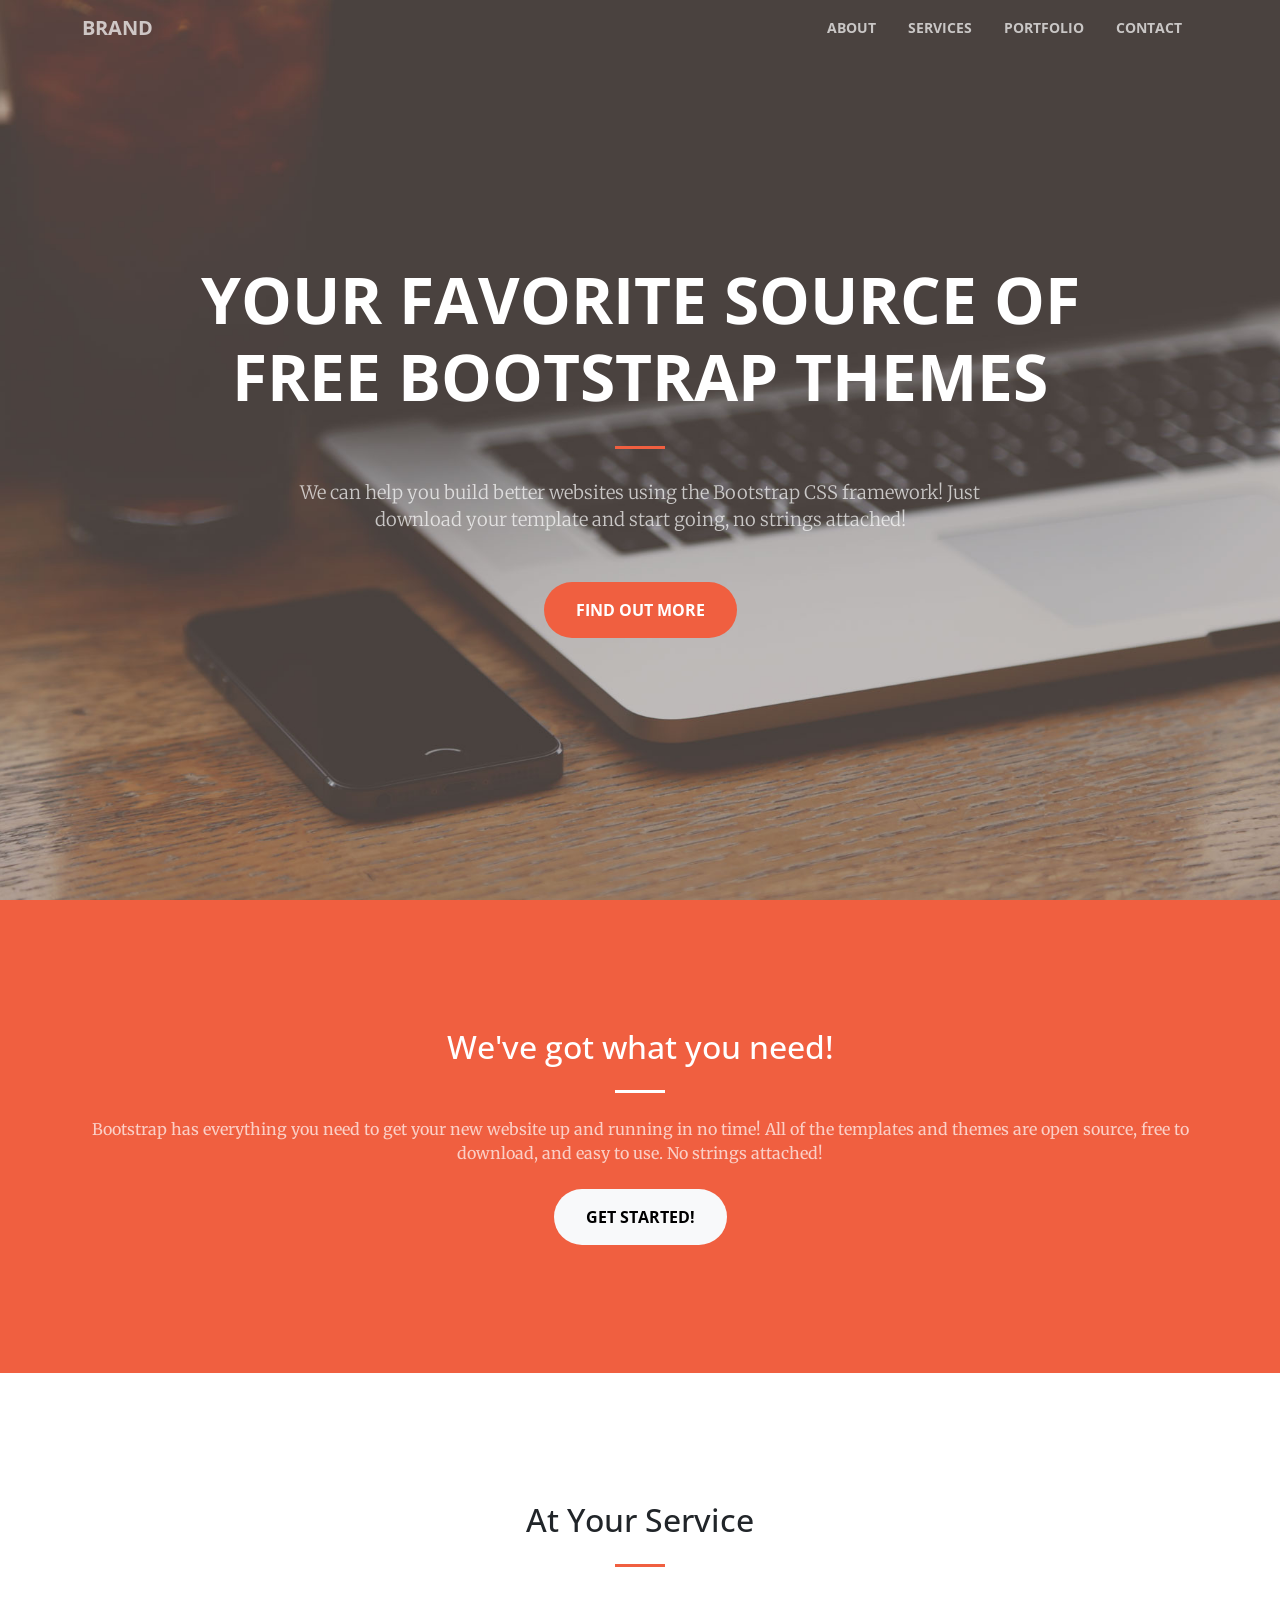
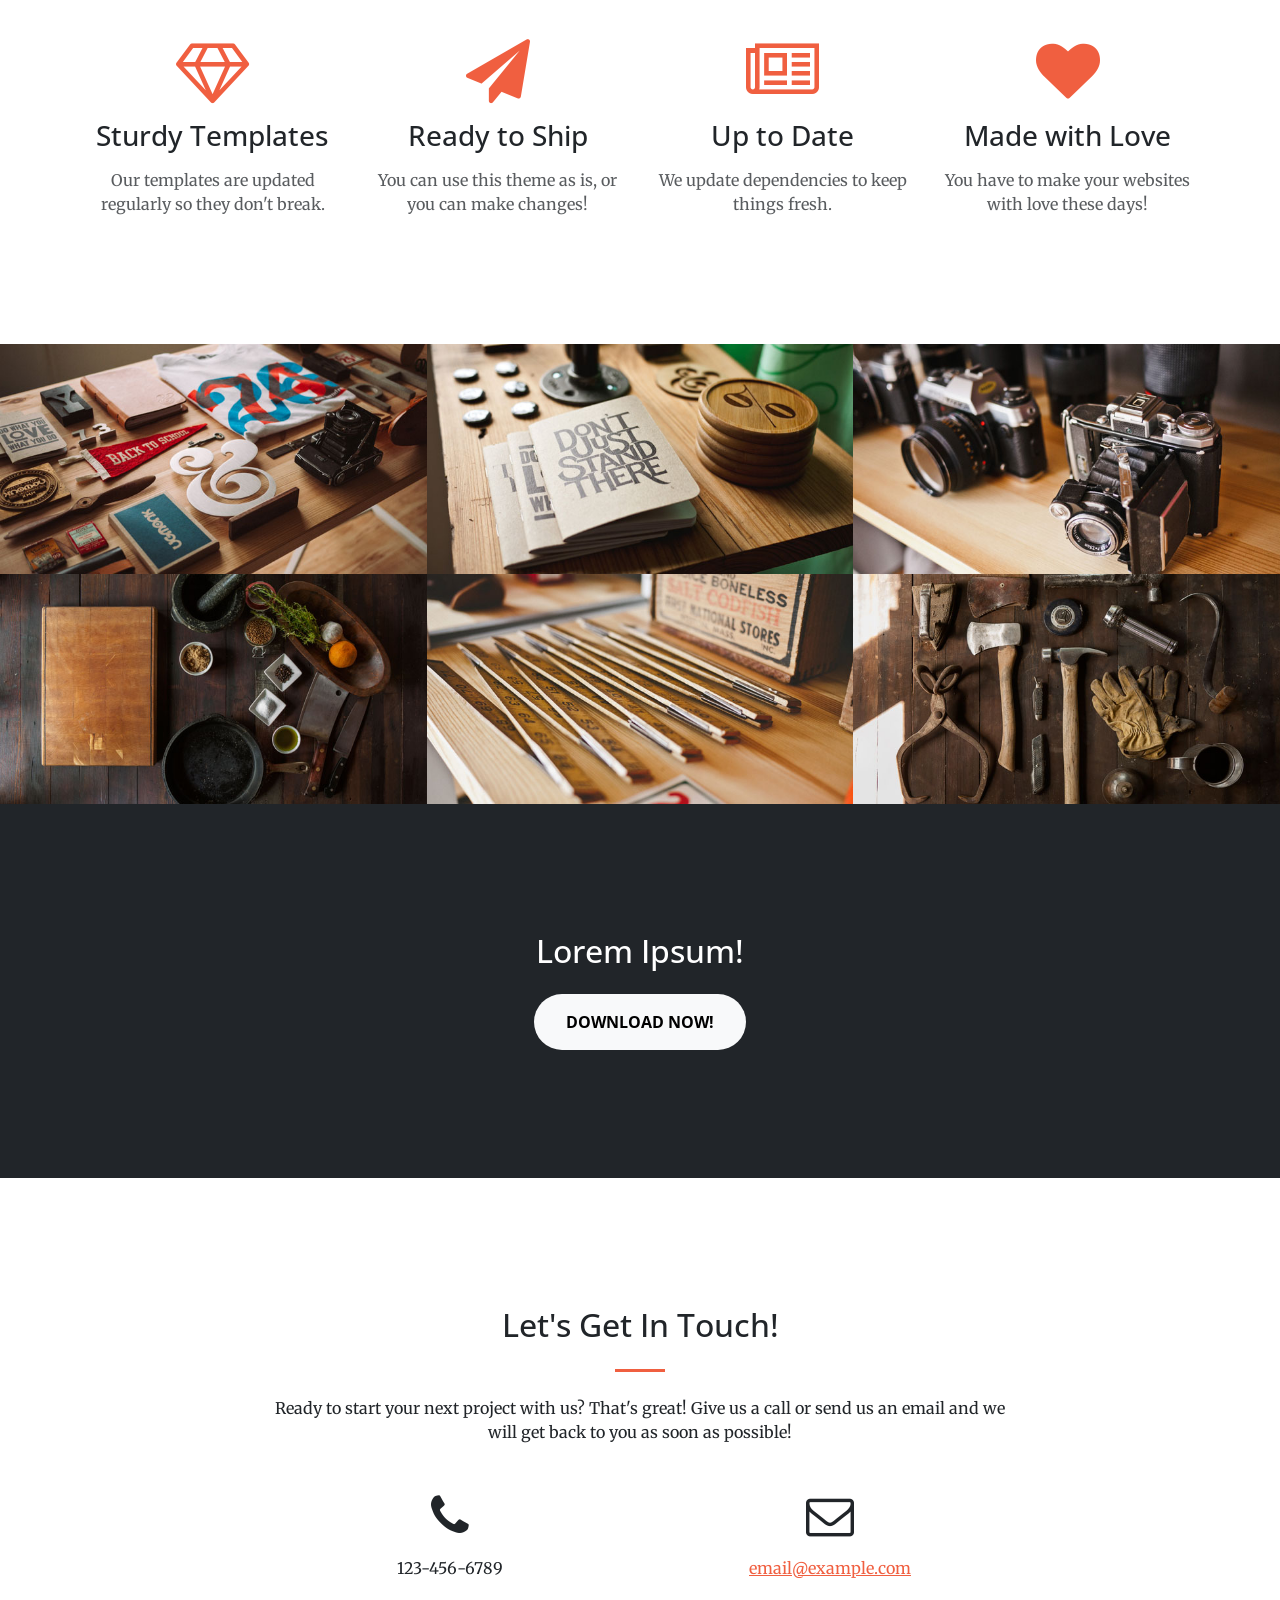
==== docs/index.html @ 05c76617 "Add files via upload" ====
<!DOCTYPE html><html data-bs-theme="light" lang="en"><head><meta charset="utf-8"><meta name="viewport" content="width=device-width, initial-scale=1.0, shrink-to-fit=no"><title>Home - Brand</title><link rel="canonical" href="https://renovelsolutions.org/"><meta property="og:url" content="https://renovelsolutions.org/"><meta name="twitter:description" content="Smart solar solutions, electronics supply, and professional maintenance services helping businesses and communities achieve sustainable growth."><meta name="twitter:card" content="summary_large_image"><meta name="description" content="Reignovel Solutions Company Limited is a Ghana-based provider of solar energy systems, electronics supply, maintenance services, and innovative technical solutions for residential, commercial, and industrial clients."><meta name="twitter:title" content="Reignovel Solutions | Energy. Technology. Reliability.">
			<script type="application/ld+json">{"@context":"http://schema.org","@type":"WebSite","name":"renovelsolutions.org","url":"https://renovelsolutions.org"}</script><link rel="stylesheet" href="/assets/bootstrap/css/bootstrap.min.css"><link rel="stylesheet" href="https://fonts.googleapis.com/css?family=Open+Sans:300italic,400italic,600italic,700italic,800italic,400,300,600,700,800&amp;display=swap"><link rel="stylesheet" href="https://fonts.googleapis.com/css?family=Merriweather:400,300,300italic,400italic,700,700italic,900,900italic&amp;display=swap"><link rel="stylesheet" href="/assets/fonts/font-awesome.min.css"><link rel="stylesheet" href="/assets/css/styles.min.css"></head><body id="page-top" data-bs-spy="scroll" data-bs-target="#mainNav" data-bs-offset="57"><nav class="navbar navbar-expand-lg fixed-top" id="mainNav"><div class="container"><a class="navbar-brand" href="#page-top">Brand</a><button data-bs-toggle="collapse" data-bs-target="#navbarResponsive" class="navbar-toggler" type="button" aria-controls="navbarResponsive" aria-expanded="false" aria-label="Toggle navigation"><i class="fa fa-align-justify"></i></button><div class="collapse navbar-collapse" id="navbarResponsive"><ul class="navbar-nav ms-auto"><li class="nav-item"><a class="nav-link" href="#about">About</a></li><li class="nav-item"><a class="nav-link" href="#services">Services</a></li><li class="nav-item"><a class="nav-link" href="#portfolio">Portfolio</a></li><li class="nav-item"><a class="nav-link" href="#contact">Contact</a></li></ul></div></div></nav><header class="text-center text-white d-flex masthead" style="background-image:url('/assets/img/header.jpg');"><div class="container my-auto"><div class="row"><div class="col-lg-10 mx-auto"><h1 class="text-uppercase"><strong>Your Favorite Source of Free Bootstrap Themes</strong></h1><hr></div></div><div class="col-lg-8 mx-auto"><p class="text-faded mb-5">We can help you build better websites using the Bootstrap CSS framework! Just download your template and start going, no strings attached!</p><a class="btn btn-primary btn-xl" role="button" href="#services">Find Out More</a></div></div></header><section id="about" class="bg-primary"><div class="container"><div class="row"><div class="col offset-lg-8 text-center mx-auto"><h2 class="text-white section-heading">We've got what you need!</h2><hr class="light my-4"><p class="text-faded mb-4">Bootstrap has everything you need to get your new website up and running in no time! All of the templates and themes are open source, free to download, and easy to use. No strings attached!</p><a class="btn btn-light btn-xl" role="button" href="#services">Get Started!</a></div></div></div></section><section id="services"><div class="container"><div class="row"><div class="col-lg-12 text-center"><h2 class="section-heading">At Your Service</h2><hr class="my-4"></div></div></div><div class="container"><div class="row"><div class="col-md-6 col-lg-3 text-center"><div class="mx-auto service-box mt-5"><i class="fa fa-diamond fa-4x text-primary mb-3" data-aos="zoom-in" data-aos-duration="200" data-aos-once="true"></i><h3 class="mb-3">Sturdy Templates</h3><p class="text-muted mb-0">Our templates are updated regularly so they don't break.</p></div></div><div class="col-md-6 col-lg-3 text-center"><div class="mx-auto service-box mt-5"><i class="fa fa-paper-plane fa-4x text-primary mb-3" data-aos="zoom-in" data-aos-duration="200" data-aos-delay="200" data-aos-once="true"></i><h3 class="mb-3">Ready to Ship</h3><p class="text-muted mb-0">You can use this theme as is, or you can make changes!</p></div></div><div class="col-md-6 col-lg-3 text-center"><div class="mx-auto service-box mt-5"><i class="fa fa-newspaper-o fa-4x text-primary mb-3" data-aos="zoom-in" data-aos-duration="200" data-aos-delay="400" data-aos-once="true"></i><h3 class="mb-3">Up to Date</h3><p class="text-muted mb-0">We update dependencies to keep things fresh.</p></div></div><div class="col-md-6 col-lg-3 text-center"><div class="mx-auto service-box mt-5"><i class="fa fa-heart fa-4x text-primary mb-3" data-aos="fade" data-aos-duration="200" data-aos-delay="600" data-aos-once="true"></i><h3 class="mb-3">Made with Love</h3><p class="text-muted mb-0">You have to make your websites with love these days!</p></div></div></div></div></section><section id="portfolio" class="p-0"><div class="container-fluid p-0"><div class="row g-0 popup-gallery"><div class="col-sm-6 col-lg-4"><a class="portfolio-box" href="/assets/img/fullsize/1.jpg"><img class="img-fluid" src="/assets/img/thumbnails/1.jpg"><div class="portfolio-box-caption"><div class="portfolio-box-caption-content"><div class="project-category text-faded"><span>Category</span></div><div class="project-name"><span>Project Name</span></div></div></div></a></div><div class="col-sm-6 col-lg-4"><a class="portfolio-box" href="/assets/img/fullsize/2.jpg"><img class="img-fluid" src="/assets/img/thumbnails/2.jpg"><div class="portfolio-box-caption"><div class="portfolio-box-caption-content"><div class="project-category text-faded"><span>Category</span></div><div class="project-name"><span>Project Name</span></div></div></div></a></div><div class="col-sm-6 col-lg-4"><a class="portfolio-box" href="/assets/img/fullsize/3.jpg"><img class="img-fluid" src="/assets/img/thumbnails/3.jpg"><div class="portfolio-box-caption"><div class="portfolio-box-caption-content"><div class="project-category text-faded"><span>Category</span></div><div class="project-name"><span>Project Name</span></div></div></div></a></div><div class="col-sm-6 col-lg-4"><a class="portfolio-box" href="/assets/img/fullsize/4.jpg"><img class="img-fluid" src="/assets/img/thumbnails/4.jpg"><div class="portfolio-box-caption"><div class="portfolio-box-caption-content"><div class="project-category text-faded"><span>Category</span></div><div class="project-name"><span>Project Name</span></div></div></div></a></div><div class="col-sm-6 col-lg-4"><a class="portfolio-box" href="/assets/img/fullsize/5.jpg"><img class="img-fluid" src="/assets/img/thumbnails/5.jpg"><div class="portfolio-box-caption"><div class="portfolio-box-caption-content"><div class="project-category text-faded"><span>Category</span></div><div class="project-name"><span>Project Name</span></div></div></div></a></div><div class="col-sm-6 col-lg-4"><a class="portfolio-box" href="/assets/img/fullsize/6.jpg"><img class="img-fluid" src="/assets/img/thumbnails/6.jpg"><div class="portfolio-box-caption"><div class="portfolio-box-caption-content"><div class="project-category text-faded"><span>Category</span></div><div class="project-name"><span>Project Name</span></div></div></div></a></div></div></div></section><section class="text-white bg-dark"><div class="container text-center"><h2 class="mb-4">Lorem Ipsum!</h2><a class="btn btn-light btn-xl" role="button" data-aos="zoom-in" data-aos-duration="400" data-aos-once="true" href="#">Download Now!</a></div></section><section id="contact"><div class="container"><div class="row"><div class="col-lg-8 text-center mx-auto"><h2 class="section-heading">Let's Get In Touch!</h2><hr class="my-4"><p class="mb-5">Ready to start your next project with us? That's great! Give us a call or send us an email and we will get back to you as soon as possible!</p></div></div><div class="row"><div class="col-lg-4 text-center ms-auto"><i class="fa fa-phone fa-3x mb-3" data-aos="zoom-in" data-aos-duration="300" data-aos-once="true"></i><p>123-456-6789</p></div><div class="col-lg-4 text-center me-auto"><i class="fa fa-envelope-o fa-3x mb-3" data-aos="zoom-in" data-aos-duration="300" data-aos-delay="300" data-aos-once="true"></i><p><a href="mailto:your-email@your-domain.com">email@example.com</a></p></div></div></div></section><script src="/assets/bootstrap/js/bootstrap.min.js"></script><script src="/assets/js/script.min.js"></script></body></html>
---- assets/css/styles.min.css ----
[data-aos][data-aos][data-aos-duration='50'],body[data-aos-duration='50'] [data-aos]{transition-duration:50ms}[data-aos][data-aos][data-aos-delay='100'],[data-aos][data-aos][data-aos-delay='1000'],[data-aos][data-aos][data-aos-delay='1050'],[data-aos][data-aos][data-aos-delay='1100'],[data-aos][data-aos][data-aos-delay='1150'],[data-aos][data-aos][data-aos-delay='1200'],[data-aos][data-aos][data-aos-delay='1250'],[data-aos][data-aos][data-aos-delay='1300'],[data-aos][data-aos][data-aos-delay='1350'],[data-aos][data-aos][data-aos-delay='1400'],[data-aos][data-aos][data-aos-delay='1450'],[data-aos][data-aos][data-aos-delay='150'],[data-aos][data-aos][data-aos-delay='1500'],[data-aos][data-aos][data-aos-delay='1550'],[data-aos][data-aos][data-aos-delay='1600'],[data-aos][data-aos][data-aos-delay='1650'],[data-aos][data-aos][data-aos-delay='1700'],[data-aos][data-aos][data-aos-delay='1750'],[data-aos][data-aos][data-aos-delay='1800'],[data-aos][data-aos][data-aos-delay='1850'],[data-aos][data-aos][data-aos-delay='1900'],[data-aos][data-aos][data-aos-delay='1950'],[data-aos][data-aos][data-aos-delay='200'],[data-aos][data-aos][data-aos-delay='2000'],[data-aos][data-aos][data-aos-delay='2050'],[data-aos][data-aos][data-aos-delay='2100'],[data-aos][data-aos][data-aos-delay='2150'],[data-aos][data-aos][data-aos-delay='2200'],[data-aos][data-aos][data-aos-delay='2250'],[data-aos][data-aos][data-aos-delay='2300'],[data-aos][data-aos][data-aos-delay='2350'],[data-aos][data-aos][data-aos-delay='2400'],[data-aos][data-aos][data-aos-delay='2450'],[data-aos][data-aos][data-aos-delay='250'],[data-aos][data-aos][data-aos-delay='2500'],[data-aos][data-aos][data-aos-delay='2550'],[data-aos][data-aos][data-aos-delay='2600'],[data-aos][data-aos][data-aos-delay='2650'],[data-aos][data-aos][data-aos-delay='2700'],[data-aos][data-aos][data-aos-delay='2750'],[data-aos][data-aos][data-aos-delay='2800'],[data-aos][data-aos][data-aos-delay='2850'],[data-aos][data-aos][data-aos-delay='2900'],[data-aos][data-aos][data-aos-delay='2950'],[data-aos][data-aos][data-aos-delay='300'],[data-aos][data-aos][data-aos-delay='3000'],[data-aos][data-aos][data-aos-delay='350'],[data-aos][data-aos][data-aos-delay='400'],[data-aos][data-aos][data-aos-delay='450'],[data-aos][data-aos][data-aos-delay='50'],[data-aos][data-aos][data-aos-delay='500'],[data-aos][data-aos][data-aos-delay='550'],[data-aos][data-aos][data-aos-delay='600'],[data-aos][data-aos][data-aos-delay='650'],[data-aos][data-aos][data-aos-delay='700'],[data-aos][data-aos][data-aos-delay='750'],[data-aos][data-aos][data-aos-delay='800'],[data-aos][data-aos][data-aos-delay='850'],[data-aos][data-aos][data-aos-delay='900'],[data-aos][data-aos][data-aos-delay='950'],body[data-aos-delay='100'] [data-aos],body[data-aos-delay='1000'] [data-aos],body[data-aos-delay='1050'] [data-aos],body[data-aos-delay='1100'] [data-aos],body[data-aos-delay='1150'] [data-aos],body[data-aos-delay='1200'] [data-aos],body[data-aos-delay='1250'] [data-aos],body[data-aos-delay='1300'] [data-aos],body[data-aos-delay='1350'] [data-aos],body[data-aos-delay='1400'] [data-aos],body[data-aos-delay='1450'] [data-aos],body[data-aos-delay='150'] [data-aos],body[data-aos-delay='1500'] [data-aos],body[data-aos-delay='1550'] [data-aos],body[data-aos-delay='1600'] [data-aos],body[data-aos-delay='1650'] [data-aos],body[data-aos-delay='1700'] [data-aos],body[data-aos-delay='1750'] [data-aos],body[data-aos-delay='1800'] [data-aos],body[data-aos-delay='1850'] [data-aos],body[data-aos-delay='1900'] [data-aos],body[data-aos-delay='1950'] [data-aos],body[data-aos-delay='200'] [data-aos],body[data-aos-delay='2000'] [data-aos],body[data-aos-delay='2050'] [data-aos],body[data-aos-delay='2100'] [data-aos],body[data-aos-delay='2150'] [data-aos],body[data-aos-delay='2200'] [data-aos],body[data-aos-delay='2250'] [data-aos],body[data-aos-delay='2300'] [data-aos],body[data-aos-delay='2350'] [data-aos],body[data-aos-delay='2400'] [data-aos],body[data-aos-delay='2450'] [data-aos],body[data-aos-delay='250'] [data-aos],body[data-aos-delay='2500'] [data-aos],body[data-aos-delay='2550'] [data-aos],body[data-aos-delay='2600'] [data-aos],body[data-aos-delay='2650'] [data-aos],body[data-aos-delay='2700'] [data-aos],body[data-aos-delay='2750'] [data-aos],body[data-aos-delay='2800'] [data-aos],body[data-aos-delay='2850'] [data-aos],body[data-aos-delay='2900'] [data-aos],body[data-aos-delay='2950'] [data-aos],body[data-aos-delay='300'] [data-aos],body[data-aos-delay='3000'] [data-aos],body[data-aos-delay='350'] [data-aos],body[data-aos-delay='400'] [data-aos],body[data-aos-delay='450'] [data-aos],body[data-aos-delay='50'] [data-aos],body[data-aos-delay='500'] [data-aos],body[data-aos-delay='550'] [data-aos],body[data-aos-delay='600'] [data-aos],body[data-aos-delay='650'] [data-aos],body[data-aos-delay='700'] [data-aos],body[data-aos-delay='750'] [data-aos],body[data-aos-delay='800'] [data-aos],body[data-aos-delay='850'] [data-aos],body[data-aos-delay='900'] [data-aos],body[data-aos-delay='950'] [data-aos]{transition-delay:0}[data-aos][data-aos][data-aos-delay='50'].aos-animate,body[data-aos-delay='50'] [data-aos].aos-animate{transition-delay:50ms}[data-aos][data-aos][data-aos-duration='100'],body[data-aos-duration='100'] [data-aos]{transition-duration:.1s}[data-aos][data-aos][data-aos-delay='100'].aos-animate,body[data-aos-delay='100'] [data-aos].aos-animate{transition-delay:.1s}[data-aos][data-aos][data-aos-duration='150'],body[data-aos-duration='150'] [data-aos]{transition-duration:.15s}[data-aos][data-aos][data-aos-delay='150'].aos-animate,body[data-aos-delay='150'] [data-aos].aos-animate{transition-delay:.15s}[data-aos][data-aos][data-aos-duration='200'],body[data-aos-duration='200'] [data-aos]{transition-duration:.2s}[data-aos][data-aos][data-aos-delay='200'].aos-animate,body[data-aos-delay='200'] [data-aos].aos-animate{transition-delay:.2s}[data-aos][data-aos][data-aos-duration='250'],body[data-aos-duration='250'] [data-aos]{transition-duration:.25s}[data-aos][data-aos][data-aos-delay='250'].aos-animate,body[data-aos-delay='250'] [data-aos].aos-animate{transition-delay:.25s}[data-aos][data-aos][data-aos-duration='300'],body[data-aos-duration='300'] [data-aos]{transition-duration:.3s}[data-aos][data-aos][data-aos-delay='300'].aos-animate,body[data-aos-delay='300'] [data-aos].aos-animate{transition-delay:.3s}[data-aos][data-aos][data-aos-duration='350'],body[data-aos-duration='350'] [data-aos]{transition-duration:.35s}[data-aos][data-aos][data-aos-delay='350'].aos-animate,body[data-aos-delay='350'] [data-aos].aos-animate{transition-delay:.35s}[data-aos][data-aos][data-aos-duration='400'],body[data-aos-duration='400'] [data-aos]{transition-duration:.4s}[data-aos][data-aos][data-aos-delay='400'].aos-animate,body[data-aos-delay='400'] [data-aos].aos-animate{transition-delay:.4s}[data-aos][data-aos][data-aos-duration='450'],body[data-aos-duration='450'] [data-aos]{transition-duration:.45s}[data-aos][data-aos][data-aos-delay='450'].aos-animate,body[data-aos-delay='450'] [data-aos].aos-animate{transition-delay:.45s}[data-aos][data-aos][data-aos-duration='500'],body[data-aos-duration='500'] [data-aos]{transition-duration:.5s}[data-aos][data-aos][data-aos-delay='500'].aos-animate,body[data-aos-delay='500'] [data-aos].aos-animate{transition-delay:.5s}[data-aos][data-aos][data-aos-duration='550'],body[data-aos-duration='550'] [data-aos]{transition-duration:.55s}[data-aos][data-aos][data-aos-delay='550'].aos-animate,body[data-aos-delay='550'] [data-aos].aos-animate{transition-delay:.55s}[data-aos][data-aos][data-aos-duration='600'],body[data-aos-duration='600'] [data-aos]{transition-duration:.6s}[data-aos][data-aos][data-aos-delay='600'].aos-animate,body[data-aos-delay='600'] [data-aos].aos-animate{transition-delay:.6s}[data-aos][data-aos][data-aos-duration='650'],body[data-aos-duration='650'] [data-aos]{transition-duration:.65s}[data-aos][data-aos][data-aos-delay='650'].aos-animate,body[data-aos-delay='650'] [data-aos].aos-animate{transition-delay:.65s}[data-aos][data-aos][data-aos-duration='700'],body[data-aos-duration='700'] [data-aos]{transition-duration:.7s}[data-aos][data-aos][data-aos-delay='700'].aos-animate,body[data-aos-delay='700'] [data-aos].aos-animate{transition-delay:.7s}[data-aos][data-aos][data-aos-duration='750'],body[data-aos-duration='750'] [data-aos]{transition-duration:.75s}[data-aos][data-aos][data-aos-delay='750'].aos-animate,body[data-aos-delay='750'] [data-aos].aos-animate{transition-delay:.75s}[data-aos][data-aos][data-aos-duration='800'],body[data-aos-duration='800'] [data-aos]{transition-duration:.8s}[data-aos][data-aos][data-aos-delay='800'].aos-animate,body[data-aos-delay='800'] [data-aos].aos-animate{transition-delay:.8s}[data-aos][data-aos][data-aos-duration='850'],body[data-aos-duration='850'] [data-aos]{transition-duration:.85s}[data-aos][data-aos][data-aos-delay='850'].aos-animate,body[data-aos-delay='850'] [data-aos].aos-animate{transition-delay:.85s}[data-aos][data-aos][data-aos-duration='900'],body[data-aos-duration='900'] [data-aos]{transition-duration:.9s}[data-aos][data-aos][data-aos-delay='900'].aos-animate,body[data-aos-delay='900'] [data-aos].aos-animate{transition-delay:.9s}[data-aos][data-aos][data-aos-duration='950'],body[data-aos-duration='950'] [data-aos]{transition-duration:.95s}[data-aos][data-aos][data-aos-delay='950'].aos-animate,body[data-aos-delay='950'] [data-aos].aos-animate{transition-delay:.95s}[data-aos][data-aos][data-aos-duration='1000'],body[data-aos-duration='1000'] [data-aos]{transition-duration:1s}[data-aos][data-aos][data-aos-delay='1000'].aos-animate,body[data-aos-delay='1000'] [data-aos].aos-animate{transition-delay:1s}[data-aos][data-aos][data-aos-duration='1050'],body[data-aos-duration='1050'] [data-aos]{transition-duration:1.05s}[data-aos][data-aos][data-aos-delay='1050'].aos-animate,body[data-aos-delay='1050'] [data-aos].aos-animate{transition-delay:1.05s}[data-aos][data-aos][data-aos-duration='1100'],body[data-aos-duration='1100'] [data-aos]{transition-duration:1.1s}[data-aos][data-aos][data-aos-delay='1100'].aos-animate,body[data-aos-delay='1100'] [data-aos].aos-animate{transition-delay:1.1s}[data-aos][data-aos][data-aos-duration='1150'],body[data-aos-duration='1150'] [data-aos]{transition-duration:1.15s}[data-aos][data-aos][data-aos-delay='1150'].aos-animate,body[data-aos-delay='1150'] [data-aos].aos-animate{transition-delay:1.15s}[data-aos][data-aos][data-aos-duration='1200'],body[data-aos-duration='1200'] [data-aos]{transition-duration:1.2s}[data-aos][data-aos][data-aos-delay='1200'].aos-animate,body[data-aos-delay='1200'] [data-aos].aos-animate{transition-delay:1.2s}[data-aos][data-aos][data-aos-duration='1250'],body[data-aos-duration='1250'] [data-aos]{transition-duration:1.25s}[data-aos][data-aos][data-aos-delay='1250'].aos-animate,body[data-aos-delay='1250'] [data-aos].aos-animate{transition-delay:1.25s}[data-aos][data-aos][data-aos-duration='1300'],body[data-aos-duration='1300'] [data-aos]{transition-duration:1.3s}[data-aos][data-aos][data-aos-delay='1300'].aos-animate,body[data-aos-delay='1300'] [data-aos].aos-animate{transition-delay:1.3s}[data-aos][data-aos][data-aos-duration='1350'],body[data-aos-duration='1350'] [data-aos]{transition-duration:1.35s}[data-aos][data-aos][data-aos-delay='1350'].aos-animate,body[data-aos-delay='1350'] [data-aos].aos-animate{transition-delay:1.35s}[data-aos][data-aos][data-aos-duration='1400'],body[data-aos-duration='1400'] [data-aos]{transition-duration:1.4s}[data-aos][data-aos][data-aos-delay='1400'].aos-animate,body[data-aos-delay='1400'] [data-aos].aos-animate{transition-delay:1.4s}[data-aos][data-aos][data-aos-duration='1450'],body[data-aos-duration='1450'] [data-aos]{transition-duration:1.45s}[data-aos][data-aos][data-aos-delay='1450'].aos-animate,body[data-aos-delay='1450'] [data-aos].aos-animate{transition-delay:1.45s}[data-aos][data-aos][data-aos-duration='1500'],body[data-aos-duration='1500'] [data-aos]{transition-duration:1.5s}[data-aos][data-aos][data-aos-delay='1500'].aos-animate,body[data-aos-delay='1500'] [data-aos].aos-animate{transition-delay:1.5s}[data-aos][data-aos][data-aos-duration='1550'],body[data-aos-duration='1550'] [data-aos]{transition-duration:1.55s}[data-aos][data-aos][data-aos-delay='1550'].aos-animate,body[data-aos-delay='1550'] [data-aos].aos-animate{transition-delay:1.55s}[data-aos][data-aos][data-aos-duration='1600'],body[data-aos-duration='1600'] [data-aos]{transition-duration:1.6s}[data-aos][data-aos][data-aos-delay='1600'].aos-animate,body[data-aos-delay='1600'] [data-aos].aos-animate{transition-delay:1.6s}[data-aos][data-aos][data-aos-duration='1650'],body[data-aos-duration='1650'] [data-aos]{transition-duration:1.65s}[data-aos][data-aos][data-aos-delay='1650'].aos-animate,body[data-aos-delay='1650'] [data-aos].aos-animate{transition-delay:1.65s}[data-aos][data-aos][data-aos-duration='1700'],body[data-aos-duration='1700'] [data-aos]{transition-duration:1.7s}[data-aos][data-aos][data-aos-delay='1700'].aos-animate,body[data-aos-delay='1700'] [data-aos].aos-animate{transition-delay:1.7s}[data-aos][data-aos][data-aos-duration='1750'],body[data-aos-duration='1750'] [data-aos]{transition-duration:1.75s}[data-aos][data-aos][data-aos-delay='1750'].aos-animate,body[data-aos-delay='1750'] [data-aos].aos-animate{transition-delay:1.75s}[data-aos][data-aos][data-aos-duration='1800'],body[data-aos-duration='1800'] [data-aos]{transition-duration:1.8s}[data-aos][data-aos][data-aos-delay='1800'].aos-animate,body[data-aos-delay='1800'] [data-aos].aos-animate{transition-delay:1.8s}[data-aos][data-aos][data-aos-duration='1850'],body[data-aos-duration='1850'] [data-aos]{transition-duration:1.85s}[data-aos][data-aos][data-aos-delay='1850'].aos-animate,body[data-aos-delay='1850'] [data-aos].aos-animate{transition-delay:1.85s}[data-aos][data-aos][data-aos-duration='1900'],body[data-aos-duration='1900'] [data-aos]{transition-duration:1.9s}[data-aos][data-aos][data-aos-delay='1900'].aos-animate,body[data-aos-delay='1900'] [data-aos].aos-animate{transition-delay:1.9s}[data-aos][data-aos][data-aos-duration='1950'],body[data-aos-duration='1950'] [data-aos]{transition-duration:1.95s}[data-aos][data-aos][data-aos-delay='1950'].aos-animate,body[data-aos-delay='1950'] [data-aos].aos-animate{transition-delay:1.95s}[data-aos][data-aos][data-aos-duration='2000'],body[data-aos-duration='2000'] [data-aos]{transition-duration:2s}[data-aos][data-aos][data-aos-delay='2000'].aos-animate,body[data-aos-delay='2000'] [data-aos].aos-animate{transition-delay:2s}[data-aos][data-aos][data-aos-duration='2050'],body[data-aos-duration='2050'] [data-aos]{transition-duration:2.05s}[data-aos][data-aos][data-aos-delay='2050'].aos-animate,body[data-aos-delay='2050'] [data-aos].aos-animate{transition-delay:2.05s}[data-aos][data-aos][data-aos-duration='2100'],body[data-aos-duration='2100'] [data-aos]{transition-duration:2.1s}[data-aos][data-aos][data-aos-delay='2100'].aos-animate,body[data-aos-delay='2100'] [data-aos].aos-animate{transition-delay:2.1s}[data-aos][data-aos][data-aos-duration='2150'],body[data-aos-duration='2150'] [data-aos]{transition-duration:2.15s}[data-aos][data-aos][data-aos-delay='2150'].aos-animate,body[data-aos-delay='2150'] [data-aos].aos-animate{transition-delay:2.15s}[data-aos][data-aos][data-aos-duration='2200'],body[data-aos-duration='2200'] [data-aos]{transition-duration:2.2s}[data-aos][data-aos][data-aos-delay='2200'].aos-animate,body[data-aos-delay='2200'] [data-aos].aos-animate{transition-delay:2.2s}[data-aos][data-aos][data-aos-duration='2250'],body[data-aos-duration='2250'] [data-aos]{transition-duration:2.25s}[data-aos][data-aos][data-aos-delay='2250'].aos-animate,body[data-aos-delay='2250'] [data-aos].aos-animate{transition-delay:2.25s}[data-aos][data-aos][data-aos-duration='2300'],body[data-aos-duration='2300'] [data-aos]{transition-duration:2.3s}[data-aos][data-aos][data-aos-delay='2300'].aos-animate,body[data-aos-delay='2300'] [data-aos].aos-animate{transition-delay:2.3s}[data-aos][data-aos][data-aos-duration='2350'],body[data-aos-duration='2350'] [data-aos]{transition-duration:2.35s}[data-aos][data-aos][data-aos-delay='2350'].aos-animate,body[data-aos-delay='2350'] [data-aos].aos-animate{transition-delay:2.35s}[data-aos][data-aos][data-aos-duration='2400'],body[data-aos-duration='2400'] [data-aos]{transition-duration:2.4s}[data-aos][data-aos][data-aos-delay='2400'].aos-animate,body[data-aos-delay='2400'] [data-aos].aos-animate{transition-delay:2.4s}[data-aos][data-aos][data-aos-duration='2450'],body[data-aos-duration='2450'] [data-aos]{transition-duration:2.45s}[data-aos][data-aos][data-aos-delay='2450'].aos-animate,body[data-aos-delay='2450'] [data-aos].aos-animate{transition-delay:2.45s}[data-aos][data-aos][data-aos-duration='2500'],body[data-aos-duration='2500'] [data-aos]{transition-duration:2.5s}[data-aos][data-aos][data-aos-delay='2500'].aos-animate,body[data-aos-delay='2500'] [data-aos].aos-animate{transition-delay:2.5s}[data-aos][data-aos][data-aos-duration='2550'],body[data-aos-duration='2550'] [data-aos]{transition-duration:2.55s}[data-aos][data-aos][data-aos-delay='2550'].aos-animate,body[data-aos-delay='2550'] [data-aos].aos-animate{transition-delay:2.55s}[data-aos][data-aos][data-aos-duration='2600'],body[data-aos-duration='2600'] [data-aos]{transition-duration:2.6s}[data-aos][data-aos][data-aos-delay='2600'].aos-animate,body[data-aos-delay='2600'] [data-aos].aos-animate{transition-delay:2.6s}[data-aos][data-aos][data-aos-duration='2650'],body[data-aos-duration='2650'] [data-aos]{transition-duration:2.65s}[data-aos][data-aos][data-aos-delay='2650'].aos-animate,body[data-aos-delay='2650'] [data-aos].aos-animate{transition-delay:2.65s}[data-aos][data-aos][data-aos-duration='2700'],body[data-aos-duration='2700'] [data-aos]{transition-duration:2.7s}[data-aos][data-aos][data-aos-delay='2700'].aos-animate,body[data-aos-delay='2700'] [data-aos].aos-animate{transition-delay:2.7s}[data-aos][data-aos][data-aos-duration='2750'],body[data-aos-duration='2750'] [data-aos]{transition-duration:2.75s}[data-aos][data-aos][data-aos-delay='2750'].aos-animate,body[data-aos-delay='2750'] [data-aos].aos-animate{transition-delay:2.75s}[data-aos][data-aos][data-aos-duration='2800'],body[data-aos-duration='2800'] [data-aos]{transition-duration:2.8s}[data-aos][data-aos][data-aos-delay='2800'].aos-animate,body[data-aos-delay='2800'] [data-aos].aos-animate{transition-delay:2.8s}[data-aos][data-aos][data-aos-duration='2850'],body[data-aos-duration='2850'] [data-aos]{transition-duration:2.85s}[data-aos][data-aos][data-aos-delay='2850'].aos-animate,body[data-aos-delay='2850'] [data-aos].aos-animate{transition-delay:2.85s}[data-aos][data-aos][data-aos-duration='2900'],body[data-aos-duration='2900'] [data-aos]{transition-duration:2.9s}[data-aos][data-aos][data-aos-delay='2900'].aos-animate,body[data-aos-delay='2900'] [data-aos].aos-animate{transition-delay:2.9s}[data-aos][data-aos][data-aos-duration='2950'],body[data-aos-duration='2950'] [data-aos]{transition-duration:2.95s}[data-aos][data-aos][data-aos-delay='2950'].aos-animate,body[data-aos-delay='2950'] [data-aos].aos-animate{transition-delay:2.95s}[data-aos][data-aos][data-aos-duration='3000'],body[data-aos-duration='3000'] [data-aos]{transition-duration:3s}[data-aos][data-aos][data-aos-delay='3000'].aos-animate,body[data-aos-delay='3000'] [data-aos].aos-animate{transition-delay:3s}[data-aos][data-aos][data-aos-easing=linear],body[data-aos-easing=linear] [data-aos]{transition-timing-function:cubic-bezier(.25,.25,.75,.75)}[data-aos][data-aos][data-aos-easing=ease],body[data-aos-easing=ease] [data-aos]{transition-timing-function:ease}[data-aos][data-aos][data-aos-easing=ease-in],body[data-aos-easing=ease-in] [data-aos]{transition-timing-function:ease-in}[data-aos][data-aos][data-aos-easing=ease-out],body[data-aos-easing=ease-out] [data-aos]{transition-timing-function:ease-out}[data-aos][data-aos][data-aos-easing=ease-in-out],body[data-aos-easing=ease-in-out] [data-aos]{transition-timing-function:ease-in-out}[data-aos][data-aos][data-aos-easing=ease-in-back],body[data-aos-easing=ease-in-back] [data-aos]{transition-timing-function:cubic-bezier(.6,-.28,.735,.045)}[data-aos][data-aos][data-aos-easing=ease-out-back],body[data-aos-easing=ease-out-back] [data-aos]{transition-timing-function:cubic-bezier(.175,.885,.32,1.275)}[data-aos][data-aos][data-aos-easing=ease-in-out-back],body[data-aos-easing=ease-in-out-back] [data-aos]{transition-timing-function:cubic-bezier(.68,-.55,.265,1.55)}[data-aos][data-aos][data-aos-easing=ease-in-sine],body[data-aos-easing=ease-in-sine] [data-aos]{transition-timing-function:cubic-bezier(.47,0,.745,.715)}[data-aos][data-aos][data-aos-easing=ease-out-sine],body[data-aos-easing=ease-out-sine] [data-aos]{transition-timing-function:cubic-bezier(.39,.575,.565,1)}[data-aos][data-aos][data-aos-easing=ease-in-out-sine],body[data-aos-easing=ease-in-out-sine] [data-aos]{transition-timing-function:cubic-bezier(.445,.05,.55,.95)}[data-aos][data-aos][data-aos-easing=ease-in-cubic],[data-aos][data-aos][data-aos-easing=ease-in-quad],[data-aos][data-aos][data-aos-easing=ease-in-quart],body[data-aos-easing=ease-in-cubic] [data-aos],body[data-aos-easing=ease-in-quad] [data-aos],body[data-aos-easing=ease-in-quart] [data-aos]{transition-timing-function:cubic-bezier(.55,.085,.68,.53)}[data-aos][data-aos][data-aos-easing=ease-out-cubic],[data-aos][data-aos][data-aos-easing=ease-out-quad],[data-aos][data-aos][data-aos-easing=ease-out-quart],body[data-aos-easing=ease-out-cubic] [data-aos],body[data-aos-easing=ease-out-quad] [data-aos],body[data-aos-easing=ease-out-quart] [data-aos]{transition-timing-function:cubic-bezier(.25,.46,.45,.94)}[data-aos][data-aos][data-aos-easing=ease-in-out-cubic],[data-aos][data-aos][data-aos-easing=ease-in-out-quad],[data-aos][data-aos][data-aos-easing=ease-in-out-quart],body[data-aos-easing=ease-in-out-cubic] [data-aos],body[data-aos-easing=ease-in-out-quad] [data-aos],body[data-aos-easing=ease-in-out-quart] [data-aos]{transition-timing-function:cubic-bezier(.455,.03,.515,.955)}[data-aos^=fade][data-aos^=fade],[data-aos^=zoom][data-aos^=zoom]{opacity:0;transition-property:opacity,transform}[data-aos^=fade][data-aos^=fade].aos-animate{opacity:1;transform:translate(0)}[data-aos=fade-up]{transform:translateY(100px)}[data-aos=fade-down]{transform:translateY(-100px)}[data-aos=fade-right]{transform:translate(-100px)}[data-aos=fade-left]{transform:translate(100px)}[data-aos=fade-up-right]{transform:translate(-100px,100px)}[data-aos=fade-up-left]{transform:translate(100px,100px)}[data-aos=fade-down-right]{transform:translate(-100px,-100px)}[data-aos=fade-down-left]{transform:translate(100px,-100px)}[data-aos^=zoom][data-aos^=zoom].aos-animate{opacity:1;transform:translate(0) scale(1)}[data-aos=zoom-in]{transform:scale(.6)}[data-aos=zoom-in-up]{transform:translateY(100px) scale(.6)}[data-aos=zoom-in-down]{transform:translateY(-100px) scale(.6)}[data-aos=zoom-in-right]{transform:translate(-100px) scale(.6)}[data-aos=zoom-in-left]{transform:translate(100px) scale(.6)}[data-aos=zoom-out]{transform:scale(1.2)}[data-aos=zoom-out-up]{transform:translateY(100px) scale(1.2)}[data-aos=zoom-out-down]{transform:translateY(-100px) scale(1.2)}[data-aos=zoom-out-right]{transform:translate(-100px) scale(1.2)}[data-aos=zoom-out-left]{transform:translate(100px) scale(1.2)}[data-aos^=slide][data-aos^=slide]{transition-property:transform}[data-aos^=slide][data-aos^=slide].aos-animate{transform:translate(0)}[data-aos=slide-up]{transform:translateY(100%)}[data-aos=slide-down]{transform:translateY(-100%)}[data-aos=slide-right]{transform:translateX(-100%)}[data-aos=slide-left]{transform:translateX(100%)}[data-aos^=flip][data-aos^=flip]{backface-visibility:hidden;transition-property:transform}[data-aos=flip-left]{transform:perspective(2500px) rotateY(-100deg)}[data-aos=flip-left].aos-animate,[data-aos=flip-right].aos-animate{transform:perspective(2500px) rotateY(0)}[data-aos=flip-right]{transform:perspective(2500px) rotateY(100deg)}[data-aos=flip-up]{transform:perspective(2500px) rotateX(-100deg)}[data-aos=flip-down].aos-animate,[data-aos=flip-up].aos-animate{transform:perspective(2500px) rotateX(0)}[data-aos=flip-down]{transform:perspective(2500px) rotateX(100deg)}#baguetteBox-overlay{display:none;opacity:0;position:fixed;overflow:hidden;top:0;left:0;width:100%;height:100%;z-index:1000000;background-color:rgba(0,0,0,.8);-webkit-transition:opacity .5s;transition:opacity .5s}#baguetteBox-overlay.visible{opacity:1}#baguetteBox-overlay .full-image{display:inline-block;position:relative;width:100%;height:100%;text-align:center}#baguetteBox-overlay .full-image figure{display:inline;margin:0;height:100%}#baguetteBox-overlay .full-image img{display:inline-block;width:auto;height:auto;max-height:100%;max-width:100%;vertical-align:middle;-webkit-box-shadow:0 0 8px rgba(0,0,0,.6);-moz-box-shadow:0 0 8px rgba(0,0,0,.6);box-shadow:0 0 8px rgba(0,0,0,.6)}#baguetteBox-overlay .full-image figcaption{display:block;position:absolute;bottom:0;width:100%;text-align:center;line-height:1.8;white-space:normal;color:#ccc;background-color:rgba(0,0,0,.6);font-family:sans-serif}#baguetteBox-overlay .full-image:before{content:"";display:inline-block;height:50%;width:1px;margin-right:-1px}#baguetteBox-slider{position:absolute;left:0;top:0;height:100%;width:100%;white-space:nowrap;-webkit-transition:left .4s,-webkit-transform .4s;transition:left .4s,transform .4s,-webkit-transform .4s,-moz-transform .4s}#baguetteBox-slider.bounce-from-right{-webkit-animation:.4s ease-out bounceFromRight;animation:.4s ease-out bounceFromRight}#baguetteBox-slider.bounce-from-left{-webkit-animation:.4s ease-out bounceFromLeft;animation:.4s ease-out bounceFromLeft}@keyframes bounceFromRight{0%,100%{margin-left:0}50%{margin-left:-30px}}@keyframes bounceFromLeft{0%,100%{margin-left:0}50%{margin-left:30px}}.baguetteBox-button#next-button,.baguetteBox-button#previous-button{top:50%;top:calc(50% - 30px);width:44px;height:60px}.baguetteBox-button{position:absolute;cursor:pointer;outline:0;padding:0;margin:0;border:0;-moz-border-radius:15%;border-radius:15%;background-color:rgba(50,50,50,.5);color:#ddd;font:1.6em sans-serif;-webkit-transition:background-color .4s;transition:background-color .4s}.baguetteBox-button:focus,.baguetteBox-button:hover{background-color:rgba(50,50,50,.9)}.baguetteBox-button#next-button{right:2%}.baguetteBox-button#previous-button{left:2%}.baguetteBox-button#close-button{top:20px;right:2%;right:calc(2% + 6px);width:30px;height:30px}.baguetteBox-button svg{position:absolute;left:0;top:0}.baguetteBox-spinner{width:40px;height:40px;display:inline-block;position:absolute;top:50%;left:50%;margin-top:-20px;margin-left:-20px}.baguetteBox-double-bounce1,.baguetteBox-double-bounce2{width:100%;height:100%;-moz-border-radius:50%;border-radius:50%;background-color:#fff;opacity:.6;position:absolute;top:0;left:0;-webkit-animation:2s ease-in-out infinite bounce;animation:2s ease-in-out infinite bounce}.baguetteBox-double-bounce2{-webkit-animation-delay:-1s;animation-delay:-1s}@keyframes bounce{0%,100%{-webkit-transform:scale(0);-moz-transform:scale(0);transform:scale(0)}50%{-webkit-transform:scale(1);-moz-transform:scale(1);transform:scale(1)}}
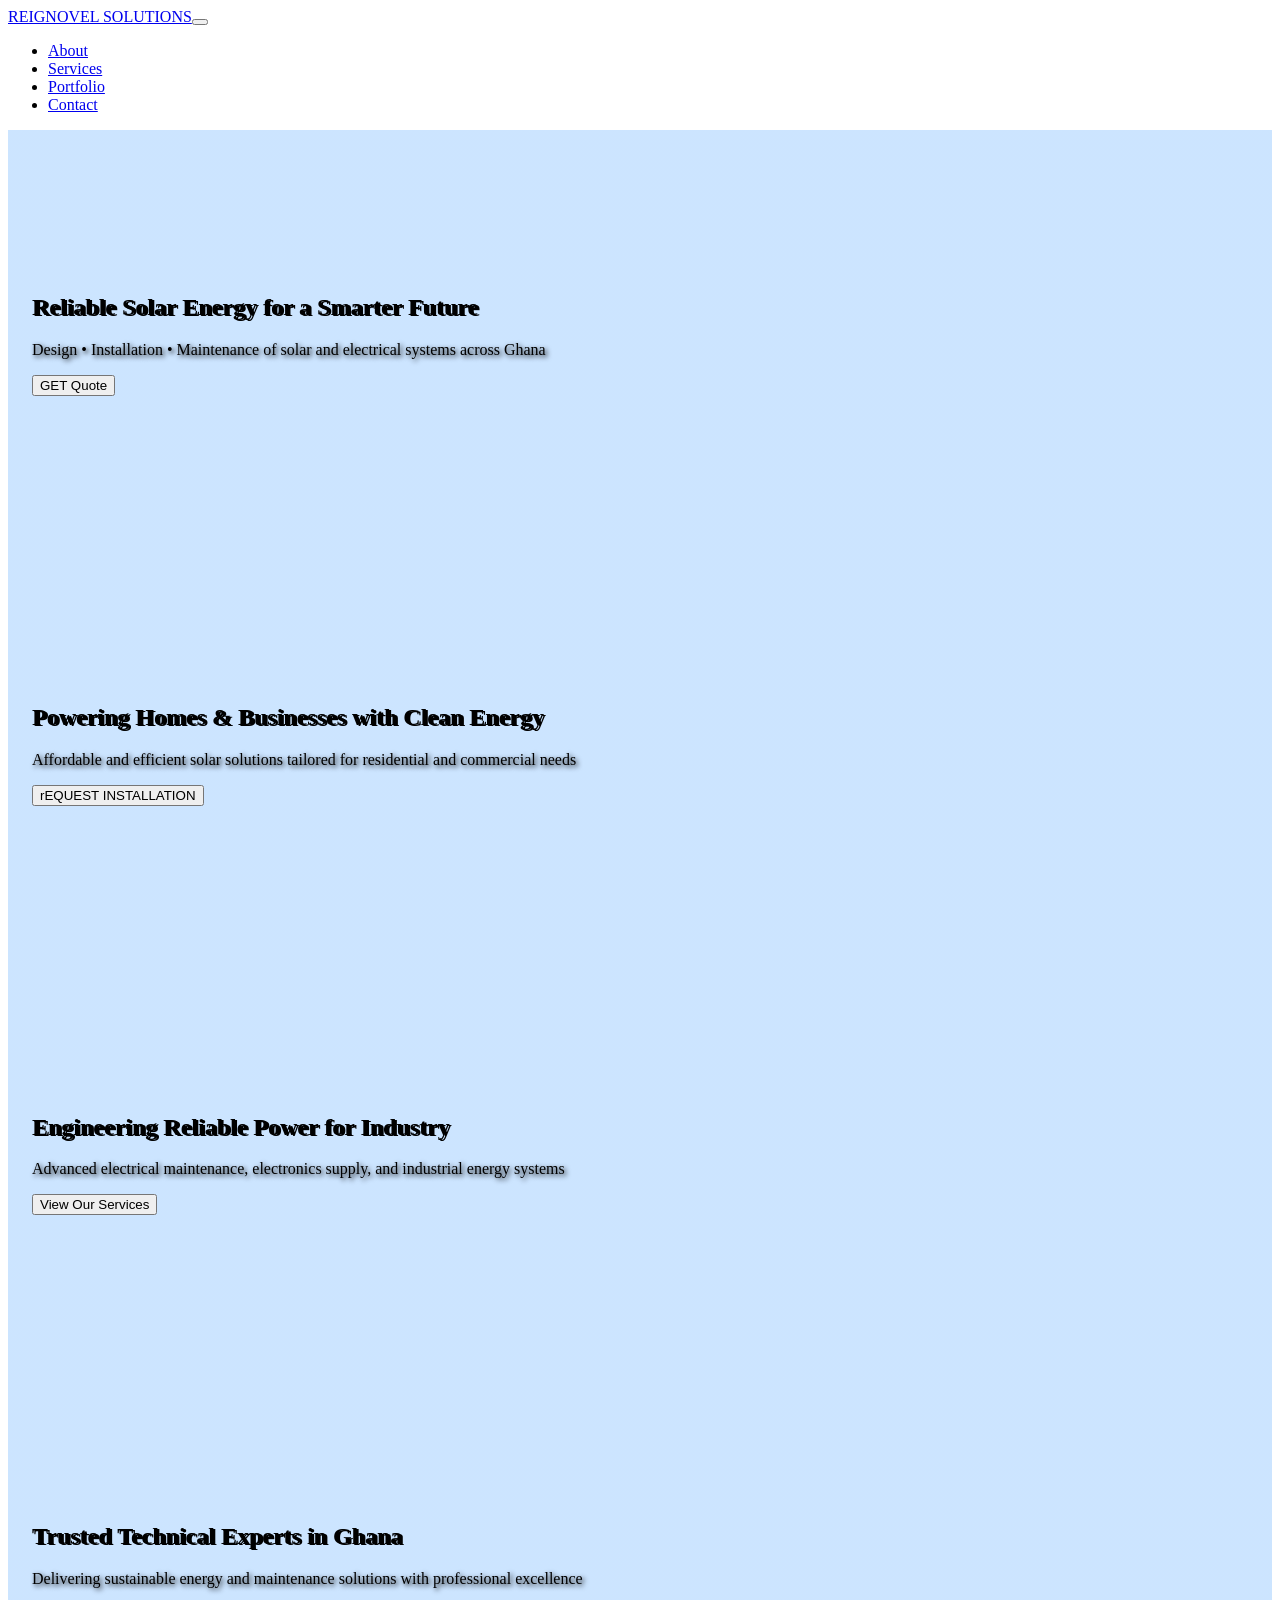
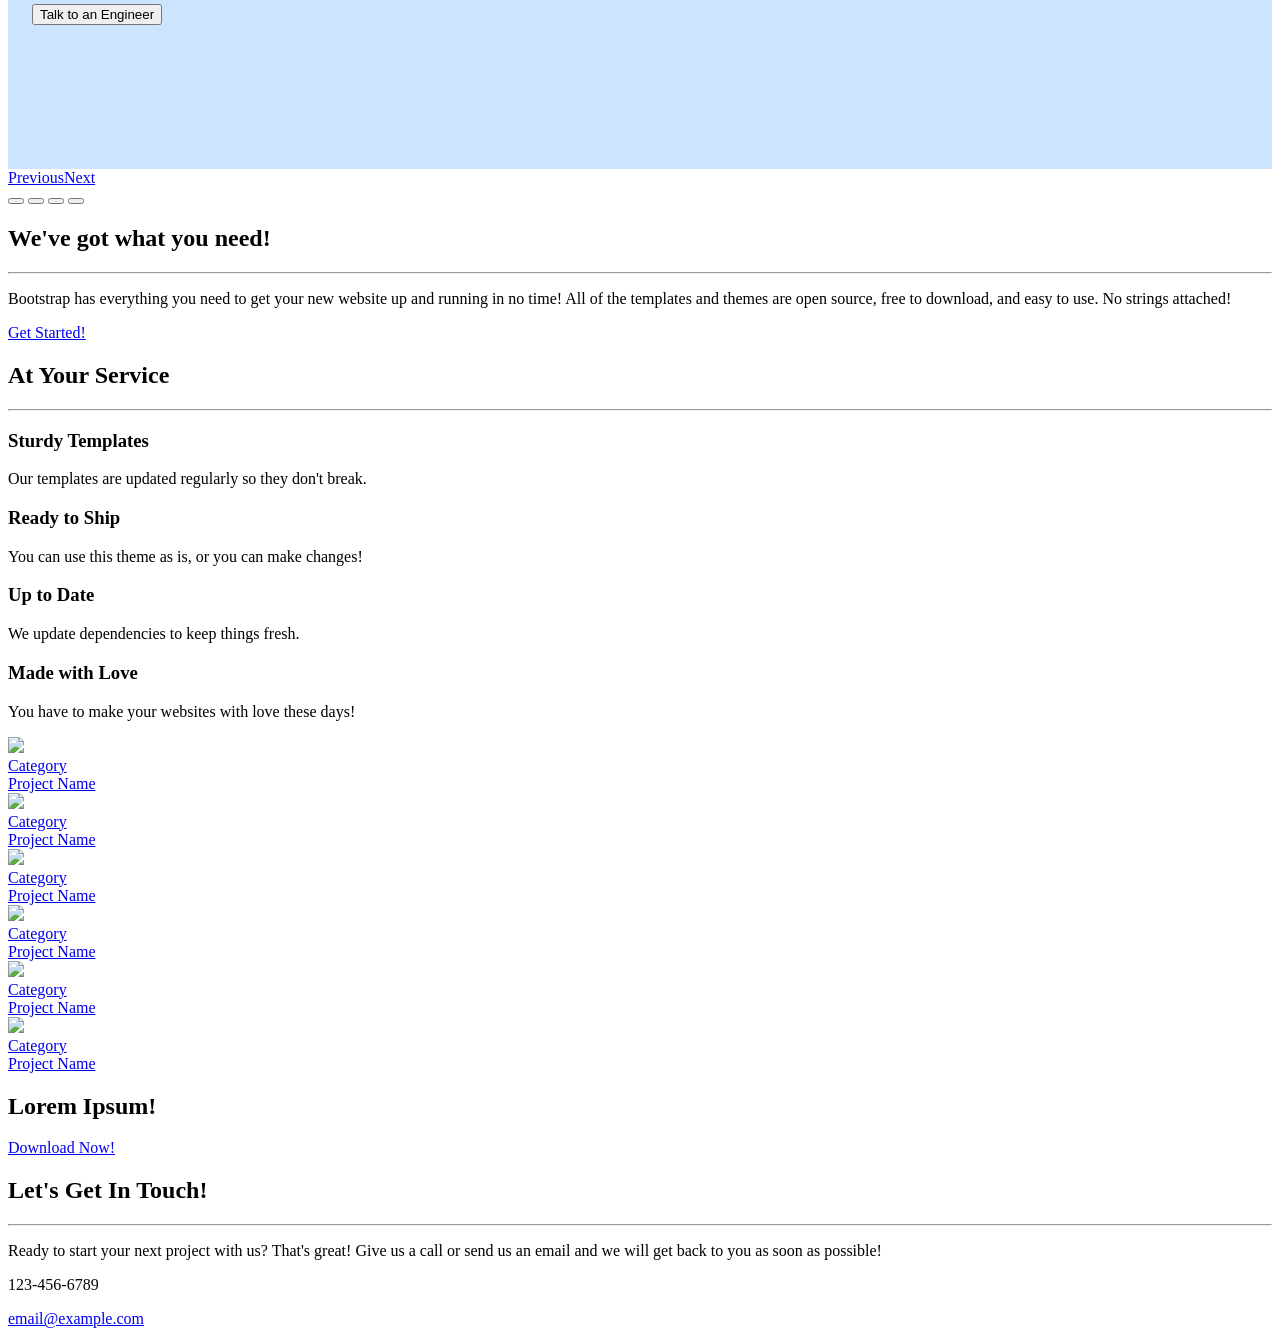
==== commit d8651503: "Add files via upload" ====
--- a/docs/index.html
+++ b/docs/index.html
@@ -1,2 +1,2 @@
 <!DOCTYPE html><html data-bs-theme="light" lang="en"><head><meta charset="utf-8"><meta name="viewport" content="width=device-width, initial-scale=1.0, shrink-to-fit=no"><title>Home - Brand</title><link rel="canonical" href="https://renovelsolutions.org/"><meta property="og:url" content="https://renovelsolutions.org/"><meta name="twitter:description" content="Smart solar solutions, electronics supply, and professional maintenance services helping businesses and communities achieve sustainable growth."><meta name="twitter:card" content="summary_large_image"><meta name="description" content="Reignovel Solutions Company Limited is a Ghana-based provider of solar energy systems, electronics supply, maintenance services, and innovative technical solutions for residential, commercial, and industrial clients."><meta name="twitter:title" content="Reignovel Solutions | Energy. Technology. Reliability.">
-			<script type="application/ld+json">{"@context":"http://schema.org","@type":"WebSite","name":"renovelsolutions.org","url":"https://renovelsolutions.org"}</script><link rel="stylesheet" href="/assets/bootstrap/css/bootstrap.min.css"><link rel="stylesheet" href="https://fonts.googleapis.com/css?family=Open+Sans:300italic,400italic,600italic,700italic,800italic,400,300,600,700,800&amp;display=swap"><link rel="stylesheet" href="https://fonts.googleapis.com/css?family=Merriweather:400,300,300italic,400italic,700,700italic,900,900italic&amp;display=swap"><link rel="stylesheet" href="/assets/fonts/font-awesome.min.css"><link rel="stylesheet" href="/assets/css/styles.min.css"></head><body id="page-top" data-bs-spy="scroll" data-bs-target="#mainNav" data-bs-offset="57"><nav class="navbar navbar-expand-lg fixed-top" id="mainNav"><div class="container"><a class="navbar-brand" href="#page-top">Brand</a><button data-bs-toggle="collapse" data-bs-target="#navbarResponsive" class="navbar-toggler" type="button" aria-controls="navbarResponsive" aria-expanded="false" aria-label="Toggle navigation"><i class="fa fa-align-justify"></i></button><div class="collapse navbar-collapse" id="navbarResponsive"><ul class="navbar-nav ms-auto"><li class="nav-item"><a class="nav-link" href="#about">About</a></li><li class="nav-item"><a class="nav-link" href="#services">Services</a></li><li class="nav-item"><a class="nav-link" href="#portfolio">Portfolio</a></li><li class="nav-item"><a class="nav-link" href="#contact">Contact</a></li></ul></div></div></nav><header class="text-center text-white d-flex masthead" style="background-image:url('/assets/img/header.jpg');"><div class="container my-auto"><div class="row"><div class="col-lg-10 mx-auto"><h1 class="text-uppercase"><strong>Your Favorite Source of Free Bootstrap Themes</strong></h1><hr></div></div><div class="col-lg-8 mx-auto"><p class="text-faded mb-5">We can help you build better websites using the Bootstrap CSS framework! Just download your template and start going, no strings attached!</p><a class="btn btn-primary btn-xl" role="button" href="#services">Find Out More</a></div></div></header><section id="about" class="bg-primary"><div class="container"><div class="row"><div class="col offset-lg-8 text-center mx-auto"><h2 class="text-white section-heading">We've got what you need!</h2><hr class="light my-4"><p class="text-faded mb-4">Bootstrap has everything you need to get your new website up and running in no time! All of the templates and themes are open source, free to download, and easy to use. No strings attached!</p><a class="btn btn-light btn-xl" role="button" href="#services">Get Started!</a></div></div></div></section><section id="services"><div class="container"><div class="row"><div class="col-lg-12 text-center"><h2 class="section-heading">At Your Service</h2><hr class="my-4"></div></div></div><div class="container"><div class="row"><div class="col-md-6 col-lg-3 text-center"><div class="mx-auto service-box mt-5"><i class="fa fa-diamond fa-4x text-primary mb-3" data-aos="zoom-in" data-aos-duration="200" data-aos-once="true"></i><h3 class="mb-3">Sturdy Templates</h3><p class="text-muted mb-0">Our templates are updated regularly so they don't break.</p></div></div><div class="col-md-6 col-lg-3 text-center"><div class="mx-auto service-box mt-5"><i class="fa fa-paper-plane fa-4x text-primary mb-3" data-aos="zoom-in" data-aos-duration="200" data-aos-delay="200" data-aos-once="true"></i><h3 class="mb-3">Ready to Ship</h3><p class="text-muted mb-0">You can use this theme as is, or you can make changes!</p></div></div><div class="col-md-6 col-lg-3 text-center"><div class="mx-auto service-box mt-5"><i class="fa fa-newspaper-o fa-4x text-primary mb-3" data-aos="zoom-in" data-aos-duration="200" data-aos-delay="400" data-aos-once="true"></i><h3 class="mb-3">Up to Date</h3><p class="text-muted mb-0">We update dependencies to keep things fresh.</p></div></div><div class="col-md-6 col-lg-3 text-center"><div class="mx-auto service-box mt-5"><i class="fa fa-heart fa-4x text-primary mb-3" data-aos="fade" data-aos-duration="200" data-aos-delay="600" data-aos-once="true"></i><h3 class="mb-3">Made with Love</h3><p class="text-muted mb-0">You have to make your websites with love these days!</p></div></div></div></div></section><section id="portfolio" class="p-0"><div class="container-fluid p-0"><div class="row g-0 popup-gallery"><div class="col-sm-6 col-lg-4"><a class="portfolio-box" href="/assets/img/fullsize/1.jpg"><img class="img-fluid" src="/assets/img/thumbnails/1.jpg"><div class="portfolio-box-caption"><div class="portfolio-box-caption-content"><div class="project-category text-faded"><span>Category</span></div><div class="project-name"><span>Project Name</span></div></div></div></a></div><div class="col-sm-6 col-lg-4"><a class="portfolio-box" href="/assets/img/fullsize/2.jpg"><img class="img-fluid" src="/assets/img/thumbnails/2.jpg"><div class="portfolio-box-caption"><div class="portfolio-box-caption-content"><div class="project-category text-faded"><span>Category</span></div><div class="project-name"><span>Project Name</span></div></div></div></a></div><div class="col-sm-6 col-lg-4"><a class="portfolio-box" href="/assets/img/fullsize/3.jpg"><img class="img-fluid" src="/assets/img/thumbnails/3.jpg"><div class="portfolio-box-caption"><div class="portfolio-box-caption-content"><div class="project-category text-faded"><span>Category</span></div><div class="project-name"><span>Project Name</span></div></div></div></a></div><div class="col-sm-6 col-lg-4"><a class="portfolio-box" href="/assets/img/fullsize/4.jpg"><img class="img-fluid" src="/assets/img/thumbnails/4.jpg"><div class="portfolio-box-caption"><div class="portfolio-box-caption-content"><div class="project-category text-faded"><span>Category</span></div><div class="project-name"><span>Project Name</span></div></div></div></a></div><div class="col-sm-6 col-lg-4"><a class="portfolio-box" href="/assets/img/fullsize/5.jpg"><img class="img-fluid" src="/assets/img/thumbnails/5.jpg"><div class="portfolio-box-caption"><div class="portfolio-box-caption-content"><div class="project-category text-faded"><span>Category</span></div><div class="project-name"><span>Project Name</span></div></div></div></a></div><div class="col-sm-6 col-lg-4"><a class="portfolio-box" href="/assets/img/fullsize/6.jpg"><img class="img-fluid" src="/assets/img/thumbnails/6.jpg"><div class="portfolio-box-caption"><div class="portfolio-box-caption-content"><div class="project-category text-faded"><span>Category</span></div><div class="project-name"><span>Project Name</span></div></div></div></a></div></div></div></section><section class="text-white bg-dark"><div class="container text-center"><h2 class="mb-4">Lorem Ipsum!</h2><a class="btn btn-light btn-xl" role="button" data-aos="zoom-in" data-aos-duration="400" data-aos-once="true" href="#">Download Now!</a></div></section><section id="contact"><div class="container"><div class="row"><div class="col-lg-8 text-center mx-auto"><h2 class="section-heading">Let's Get In Touch!</h2><hr class="my-4"><p class="mb-5">Ready to start your next project with us? That's great! Give us a call or send us an email and we will get back to you as soon as possible!</p></div></div><div class="row"><div class="col-lg-4 text-center ms-auto"><i class="fa fa-phone fa-3x mb-3" data-aos="zoom-in" data-aos-duration="300" data-aos-once="true"></i><p>123-456-6789</p></div><div class="col-lg-4 text-center me-auto"><i class="fa fa-envelope-o fa-3x mb-3" data-aos="zoom-in" data-aos-duration="300" data-aos-delay="300" data-aos-once="true"></i><p><a href="mailto:your-email@your-domain.com">email@example.com</a></p></div></div></div></section><script src="/assets/bootstrap/js/bootstrap.min.js"></script><script src="/assets/js/script.min.js"></script></body></html>+			<script type="application/ld+json">{"@context":"http://schema.org","@type":"WebSite","name":"renovelsolutions.org","url":"https://renovelsolutions.org"}</script><link rel="stylesheet" href="/assets/bootstrap/css/bootstrap.min.css"><link rel="stylesheet" href="/assets/fonts/font-awesome.min.css"><link rel="stylesheet" href="/assets/css/styles.min.css"></head><body id="page-top" data-bs-spy="scroll" data-bs-target="#mainNav" data-bs-offset="57"><nav class="navbar navbar-expand-lg fixed-top" id="mainNav"><div class="container"><a class="navbar-brand" href="#page-top">REIGNOVEL SOLUTIONS</a><button data-bs-toggle="collapse" data-bs-target="#navbarResponsive" class="navbar-toggler" type="button" aria-controls="navbarResponsive" aria-expanded="false" aria-label="Toggle navigation"><i class="fa fa-align-justify"></i></button><div class="collapse navbar-collapse" id="navbarResponsive"><ul class="navbar-nav ms-auto"><li class="nav-item"><a class="nav-link" href="#about">About</a></li><li class="nav-item"><a class="nav-link" href="#services">Services</a></li><li class="nav-item"><a class="nav-link" href="#portfolio">Portfolio</a></li><li class="nav-item"><a class="nav-link" href="#contact">Contact</a></li></ul></div></div></nav><header><!-- Start: Carousel Text,Image and Buttons --><div class="carousel slide" data-bs-ride="false" id="carousel-2"><div class="carousel-inner"><div class="carousel-item active"><!-- Start: Hero Overlay --><section class="text-white py-4 py-xl-5" style="padding: 0px !important;"><div class="container-fluid" style="padding: 0px;"><div class="border rounded border-0 d-flex flex-column justify-content-center align-items-center p-4 py-5" style="background: linear-gradient(rgba(0,123,255,0.2), rgba(0,123,255,0.2)), url(&quot;/assets/img/solar1.jpg&quot;) center / cover;padding: 144px 24px !important;border-radius: 0px !important;"><div class="row"><div class="col-md-10 col-xl-8 text-center d-flex d-sm-flex d-md-flex justify-content-center align-items-center mx-auto justify-content-md-start align-items-md-center justify-content-xl-center"><div><h1 class="text-uppercase fw-bold mb-3" style="text-shadow: 2px 1px;">Reliable Solar Energy for a Smarter Future</h1><p class="lead shadow-none" style="text-shadow: 2px 2px 5px;">Design • Installation • Maintenance of solar and electrical systems across Ghana</p><button class="btn btn-primary fs-5 me-2 py-2 px-4" type="button">GET Quote</button></div></div></div></div></div></section><!-- End: Hero Overlay --></div><div class="carousel-item"><!-- Start: Hero Overlay --><section class="text-white py-4 py-xl-5" style="padding: 0px !important;"><div class="container-fluid" style="padding: 0px;"><div class="border rounded border-0 d-flex flex-column justify-content-center align-items-center p-4 py-5" style="background: linear-gradient(rgba(0,123,255,0.2), rgba(0,123,255,0.2)), url(&quot;/assets/img/solar2.jpg&quot;) center / cover;padding: 144px 24px !important;border-radius: 0px !important;"><div class="row"><div class="col-md-10 col-xl-8 text-center d-flex d-sm-flex d-md-flex justify-content-center align-items-center mx-auto justify-content-md-start align-items-md-center justify-content-xl-center"><div><h1 class="text-uppercase fw-bold mb-3" style="text-shadow: 2px 1px;">Powering Homes &amp; Businesses with Clean Energy</h1><p class="lead shadow-none" style="text-shadow: 2px 2px 5px;">Affordable and efficient solar solutions tailored for residential and commercial needs</p><button class="btn btn-primary fs-5 me-2 py-2 px-4" type="button">rEQUEST INSTALLATION</button></div></div></div></div></div></section><!-- End: Hero Overlay --></div><div class="carousel-item"><!-- Start: Hero Overlay --><section class="text-white py-4 py-xl-5" style="padding: 0px !important;"><div class="container-fluid" style="padding: 0px;"><div class="border rounded border-0 d-flex flex-column justify-content-center align-items-center p-4 py-5" style="background: linear-gradient(rgba(0,123,255,0.2), rgba(0,123,255,0.2)), url(&quot;/assets/img/solar5.jpg&quot;) center / cover;padding: 144px 24px !important;border-radius: 0px !important;"><div class="row"><div class="col-md-10 col-xl-8 text-center d-flex d-sm-flex d-md-flex justify-content-center align-items-center mx-auto justify-content-md-start align-items-md-center justify-content-xl-center"><div><h1 class="text-uppercase fw-bold mb-3" style="text-shadow: 2px 1px;">Engineering Reliable Power for Industry</h1><p class="lead shadow-none" style="text-shadow: 2px 2px 5px;">Advanced electrical maintenance, electronics supply, and industrial energy systems</p><button class="btn btn-primary fs-5 me-2 py-2 px-4" type="button">View Our Services</button></div></div></div></div></div></section><!-- End: Hero Overlay --></div><div class="carousel-item"><!-- Start: Hero Overlay --><section class="text-white py-4 py-xl-5" style="padding: 0px !important;"><div class="container-fluid" style="padding: 0px;"><div class="border rounded border-0 d-flex flex-column justify-content-center align-items-center p-4 py-5" style="background: linear-gradient(rgba(0,123,255,0.2), rgba(0,123,255,0.2)), url(&quot;/assets/img/electronic%20repairs2.jpg&quot;) center / cover;padding: 144px 24px !important;border-radius: 0px !important;"><div class="row"><div class="col-md-10 col-xl-8 text-center d-flex d-sm-flex d-md-flex justify-content-center align-items-center mx-auto justify-content-md-start align-items-md-center justify-content-xl-center"><div><h1 class="text-uppercase fw-bold mb-3" style="text-shadow: 2px 1px;">Trusted Technical Experts in Ghana</h1><p class="lead shadow-none" style="text-shadow: 2px 2px 5px;">Delivering sustainable energy and maintenance solutions with professional excellence</p><button class="btn btn-primary fs-5 me-2 py-2 px-4" type="button">Talk to an Engineer</button></div></div></div></div></div></section><!-- End: Hero Overlay --></div></div><div><!-- Start: Previous --><a class="carousel-control-prev" href="#carousel-2" role="button" data-bs-slide="prev"><span class="carousel-control-prev-icon"></span><span class="visually-hidden">Previous</span></a><!-- End: Previous --><!-- Start: Next --><a class="carousel-control-next" href="#carousel-2" role="button" data-bs-slide="next"><span class="carousel-control-next-icon"></span><span class="visually-hidden">Next</span></a><!-- End: Next --></div><div class="carousel-indicators"><button type="button" data-bs-target="#carousel-2" data-bs-slide-to="0" class="active"></button> <button type="button" data-bs-target="#carousel-2" data-bs-slide-to="1"></button> <button type="button" data-bs-target="#carousel-2" data-bs-slide-to="2"></button> <button type="button" data-bs-target="#carousel-2" data-bs-slide-to="3"></button></div></div><!-- End: Carousel Text,Image and Buttons --></header><section id="about" class="bg-primary"><div class="container"><div class="row"><div class="col offset-lg-8 text-center mx-auto"><h2 class="text-white section-heading">We've got what you need!</h2><hr class="light my-4"><p class="text-faded mb-4">Bootstrap has everything you need to get your new website up and running in no time! All of the templates and themes are open source, free to download, and easy to use. No strings attached!</p><a class="btn btn-light btn-xl" role="button" href="#services">Get Started!</a></div></div></div></section><section id="services"><div class="container"><div class="row"><div class="col-lg-12 text-center"><h2 class="section-heading">At Your Service</h2><hr class="my-4"></div></div></div><div class="container"><div class="row"><div class="col-md-6 col-lg-3 text-center"><div class="mx-auto service-box mt-5"><i class="fa fa-diamond fa-4x text-primary mb-3" data-aos="zoom-in" data-aos-duration="200" data-aos-once="true"></i><h3 class="mb-3">Sturdy Templates</h3><p class="text-muted mb-0">Our templates are updated regularly so they don't break.</p></div></div><div class="col-md-6 col-lg-3 text-center"><div class="mx-auto service-box mt-5"><i class="fa fa-paper-plane fa-4x text-primary mb-3" data-aos="zoom-in" data-aos-duration="200" data-aos-delay="200" data-aos-once="true"></i><h3 class="mb-3">Ready to Ship</h3><p class="text-muted mb-0">You can use this theme as is, or you can make changes!</p></div></div><div class="col-md-6 col-lg-3 text-center"><div class="mx-auto service-box mt-5"><i class="fa fa-newspaper-o fa-4x text-primary mb-3" data-aos="zoom-in" data-aos-duration="200" data-aos-delay="400" data-aos-once="true"></i><h3 class="mb-3">Up to Date</h3><p class="text-muted mb-0">We update dependencies to keep things fresh.</p></div></div><div class="col-md-6 col-lg-3 text-center"><div class="mx-auto service-box mt-5"><i class="fa fa-heart fa-4x text-primary mb-3" data-aos="fade" data-aos-duration="200" data-aos-delay="600" data-aos-once="true"></i><h3 class="mb-3">Made with Love</h3><p class="text-muted mb-0">You have to make your websites with love these days!</p></div></div></div></div></section><section id="portfolio" class="p-0"><div class="container-fluid p-0"><div class="row g-0 popup-gallery"><div class="col-sm-6 col-lg-4"><a class="portfolio-box" href="/assets/img/fullsize/1.jpg"><img class="img-fluid" src="/assets/img/thumbnails/1.jpg"><div class="portfolio-box-caption"><div class="portfolio-box-caption-content"><div class="project-category text-faded"><span>Category</span></div><div class="project-name"><span>Project Name</span></div></div></div></a></div><div class="col-sm-6 col-lg-4"><a class="portfolio-box" href="/assets/img/fullsize/2.jpg"><img class="img-fluid" src="/assets/img/thumbnails/2.jpg"><div class="portfolio-box-caption"><div class="portfolio-box-caption-content"><div class="project-category text-faded"><span>Category</span></div><div class="project-name"><span>Project Name</span></div></div></div></a></div><div class="col-sm-6 col-lg-4"><a class="portfolio-box" href="/assets/img/fullsize/3.jpg"><img class="img-fluid" src="/assets/img/thumbnails/3.jpg"><div class="portfolio-box-caption"><div class="portfolio-box-caption-content"><div class="project-category text-faded"><span>Category</span></div><div class="project-name"><span>Project Name</span></div></div></div></a></div><div class="col-sm-6 col-lg-4"><a class="portfolio-box" href="/assets/img/fullsize/4.jpg"><img class="img-fluid" src="/assets/img/thumbnails/4.jpg"><div class="portfolio-box-caption"><div class="portfolio-box-caption-content"><div class="project-category text-faded"><span>Category</span></div><div class="project-name"><span>Project Name</span></div></div></div></a></div><div class="col-sm-6 col-lg-4"><a class="portfolio-box" href="/assets/img/fullsize/5.jpg"><img class="img-fluid" src="/assets/img/thumbnails/5.jpg"><div class="portfolio-box-caption"><div class="portfolio-box-caption-content"><div class="project-category text-faded"><span>Category</span></div><div class="project-name"><span>Project Name</span></div></div></div></a></div><div class="col-sm-6 col-lg-4"><a class="portfolio-box" href="/assets/img/fullsize/6.jpg"><img class="img-fluid" src="/assets/img/thumbnails/6.jpg"><div class="portfolio-box-caption"><div class="portfolio-box-caption-content"><div class="project-category text-faded"><span>Category</span></div><div class="project-name"><span>Project Name</span></div></div></div></a></div></div></div></section><section class="text-white bg-dark"><div class="container text-center"><h2 class="mb-4">Lorem Ipsum!</h2><a class="btn btn-light btn-xl" role="button" data-aos="zoom-in" data-aos-duration="400" data-aos-once="true" href="#">Download Now!</a></div></section><section id="contact"><div class="container"><div class="row"><div class="col-lg-8 text-center mx-auto"><h2 class="section-heading">Let's Get In Touch!</h2><hr class="my-4"><p class="mb-5">Ready to start your next project with us? That's great! Give us a call or send us an email and we will get back to you as soon as possible!</p></div></div><div class="row"><div class="col-lg-4 text-center ms-auto"><i class="fa fa-phone fa-3x mb-3" data-aos="zoom-in" data-aos-duration="300" data-aos-once="true"></i><p>123-456-6789</p></div><div class="col-lg-4 text-center me-auto"><i class="fa fa-envelope-o fa-3x mb-3" data-aos="zoom-in" data-aos-duration="300" data-aos-delay="300" data-aos-once="true"></i><p><a href="mailto:your-email@your-domain.com">email@example.com</a></p></div></div></div></section><script src="/assets/bootstrap/js/bootstrap.min.js"></script><script src="/assets/js/script.min.js"></script></body></html>
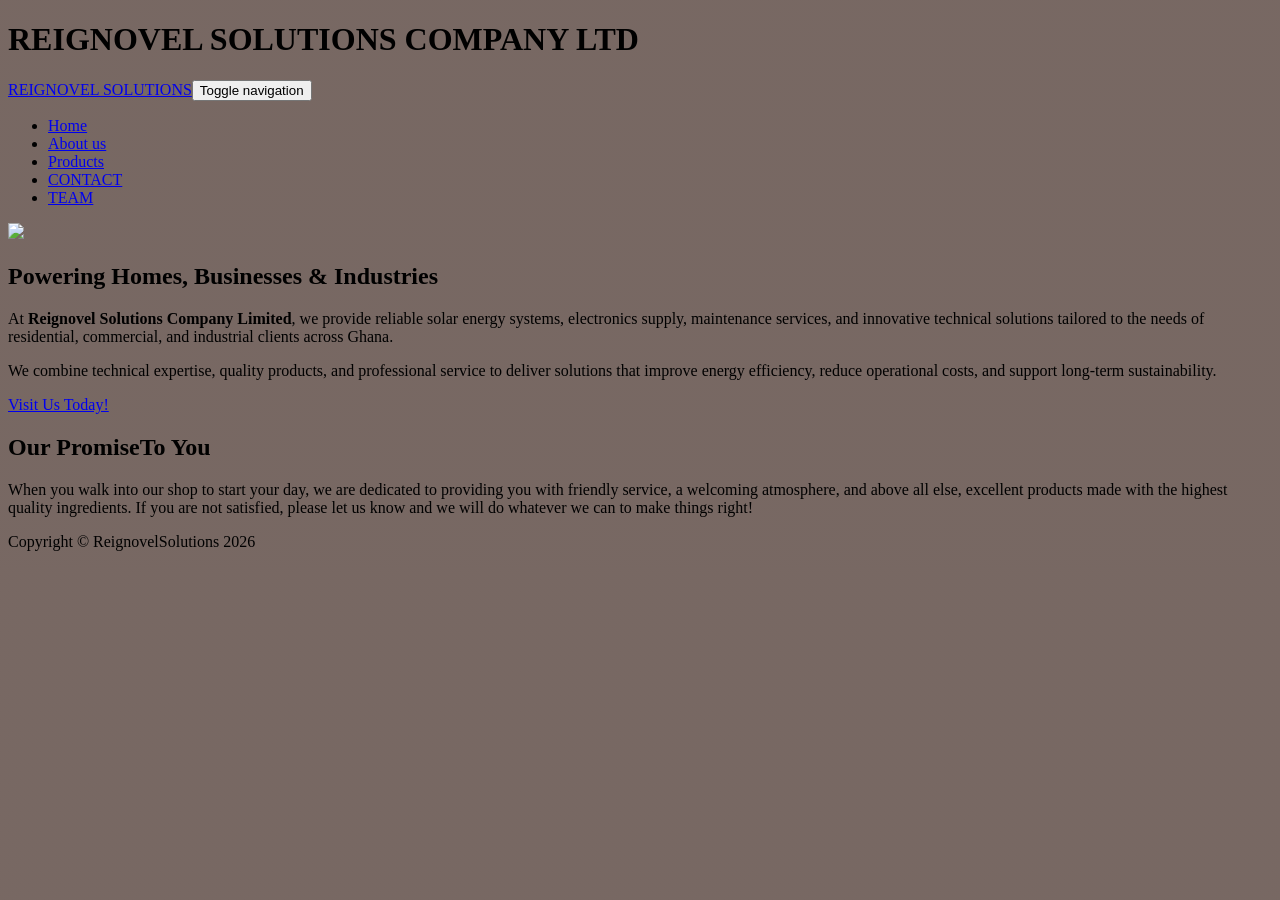
==== commit 1a6d4589: "Add files via upload" ====
--- a/docs/index.html
+++ b/docs/index.html
@@ -1,2 +1,2 @@
-<!DOCTYPE html><html data-bs-theme="light" lang="en"><head><meta charset="utf-8"><meta name="viewport" content="width=device-width, initial-scale=1.0, shrink-to-fit=no"><title>Home - Brand</title><link rel="canonical" href="https://renovelsolutions.org/"><meta property="og:url" content="https://renovelsolutions.org/"><meta name="twitter:description" content="Smart solar solutions, electronics supply, and professional maintenance services helping businesses and communities achieve sustainable growth."><meta name="twitter:card" content="summary_large_image"><meta name="description" content="Reignovel Solutions Company Limited is a Ghana-based provider of solar energy systems, electronics supply, maintenance services, and innovative technical solutions for residential, commercial, and industrial clients."><meta name="twitter:title" content="Reignovel Solutions | Energy. Technology. Reliability.">
-			<script type="application/ld+json">{"@context":"http://schema.org","@type":"WebSite","name":"renovelsolutions.org","url":"https://renovelsolutions.org"}</script><link rel="stylesheet" href="/assets/bootstrap/css/bootstrap.min.css"><link rel="stylesheet" href="/assets/fonts/font-awesome.min.css"><link rel="stylesheet" href="/assets/css/styles.min.css"></head><body id="page-top" data-bs-spy="scroll" data-bs-target="#mainNav" data-bs-offset="57"><nav class="navbar navbar-expand-lg fixed-top" id="mainNav"><div class="container"><a class="navbar-brand" href="#page-top">REIGNOVEL SOLUTIONS</a><button data-bs-toggle="collapse" data-bs-target="#navbarResponsive" class="navbar-toggler" type="button" aria-controls="navbarResponsive" aria-expanded="false" aria-label="Toggle navigation"><i class="fa fa-align-justify"></i></button><div class="collapse navbar-collapse" id="navbarResponsive"><ul class="navbar-nav ms-auto"><li class="nav-item"><a class="nav-link" href="#about">About</a></li><li class="nav-item"><a class="nav-link" href="#services">Services</a></li><li class="nav-item"><a class="nav-link" href="#portfolio">Portfolio</a></li><li class="nav-item"><a class="nav-link" href="#contact">Contact</a></li></ul></div></div></nav><header><!-- Start: Carousel Text,Image and Buttons --><div class="carousel slide" data-bs-ride="false" id="carousel-2"><div class="carousel-inner"><div class="carousel-item active"><!-- Start: Hero Overlay --><section class="text-white py-4 py-xl-5" style="padding: 0px !important;"><div class="container-fluid" style="padding: 0px;"><div class="border rounded border-0 d-flex flex-column justify-content-center align-items-center p-4 py-5" style="background: linear-gradient(rgba(0,123,255,0.2), rgba(0,123,255,0.2)), url(&quot;/assets/img/solar1.jpg&quot;) center / cover;padding: 144px 24px !important;border-radius: 0px !important;"><div class="row"><div class="col-md-10 col-xl-8 text-center d-flex d-sm-flex d-md-flex justify-content-center align-items-center mx-auto justify-content-md-start align-items-md-center justify-content-xl-center"><div><h1 class="text-uppercase fw-bold mb-3" style="text-shadow: 2px 1px;">Reliable Solar Energy for a Smarter Future</h1><p class="lead shadow-none" style="text-shadow: 2px 2px 5px;">Design • Installation • Maintenance of solar and electrical systems across Ghana</p><button class="btn btn-primary fs-5 me-2 py-2 px-4" type="button">GET Quote</button></div></div></div></div></div></section><!-- End: Hero Overlay --></div><div class="carousel-item"><!-- Start: Hero Overlay --><section class="text-white py-4 py-xl-5" style="padding: 0px !important;"><div class="container-fluid" style="padding: 0px;"><div class="border rounded border-0 d-flex flex-column justify-content-center align-items-center p-4 py-5" style="background: linear-gradient(rgba(0,123,255,0.2), rgba(0,123,255,0.2)), url(&quot;/assets/img/solar2.jpg&quot;) center / cover;padding: 144px 24px !important;border-radius: 0px !important;"><div class="row"><div class="col-md-10 col-xl-8 text-center d-flex d-sm-flex d-md-flex justify-content-center align-items-center mx-auto justify-content-md-start align-items-md-center justify-content-xl-center"><div><h1 class="text-uppercase fw-bold mb-3" style="text-shadow: 2px 1px;">Powering Homes &amp; Businesses with Clean Energy</h1><p class="lead shadow-none" style="text-shadow: 2px 2px 5px;">Affordable and efficient solar solutions tailored for residential and commercial needs</p><button class="btn btn-primary fs-5 me-2 py-2 px-4" type="button">rEQUEST INSTALLATION</button></div></div></div></div></div></section><!-- End: Hero Overlay --></div><div class="carousel-item"><!-- Start: Hero Overlay --><section class="text-white py-4 py-xl-5" style="padding: 0px !important;"><div class="container-fluid" style="padding: 0px;"><div class="border rounded border-0 d-flex flex-column justify-content-center align-items-center p-4 py-5" style="background: linear-gradient(rgba(0,123,255,0.2), rgba(0,123,255,0.2)), url(&quot;/assets/img/solar5.jpg&quot;) center / cover;padding: 144px 24px !important;border-radius: 0px !important;"><div class="row"><div class="col-md-10 col-xl-8 text-center d-flex d-sm-flex d-md-flex justify-content-center align-items-center mx-auto justify-content-md-start align-items-md-center justify-content-xl-center"><div><h1 class="text-uppercase fw-bold mb-3" style="text-shadow: 2px 1px;">Engineering Reliable Power for Industry</h1><p class="lead shadow-none" style="text-shadow: 2px 2px 5px;">Advanced electrical maintenance, electronics supply, and industrial energy systems</p><button class="btn btn-primary fs-5 me-2 py-2 px-4" type="button">View Our Services</button></div></div></div></div></div></section><!-- End: Hero Overlay --></div><div class="carousel-item"><!-- Start: Hero Overlay --><section class="text-white py-4 py-xl-5" style="padding: 0px !important;"><div class="container-fluid" style="padding: 0px;"><div class="border rounded border-0 d-flex flex-column justify-content-center align-items-center p-4 py-5" style="background: linear-gradient(rgba(0,123,255,0.2), rgba(0,123,255,0.2)), url(&quot;/assets/img/electronic%20repairs2.jpg&quot;) center / cover;padding: 144px 24px !important;border-radius: 0px !important;"><div class="row"><div class="col-md-10 col-xl-8 text-center d-flex d-sm-flex d-md-flex justify-content-center align-items-center mx-auto justify-content-md-start align-items-md-center justify-content-xl-center"><div><h1 class="text-uppercase fw-bold mb-3" style="text-shadow: 2px 1px;">Trusted Technical Experts in Ghana</h1><p class="lead shadow-none" style="text-shadow: 2px 2px 5px;">Delivering sustainable energy and maintenance solutions with professional excellence</p><button class="btn btn-primary fs-5 me-2 py-2 px-4" type="button">Talk to an Engineer</button></div></div></div></div></div></section><!-- End: Hero Overlay --></div></div><div><!-- Start: Previous --><a class="carousel-control-prev" href="#carousel-2" role="button" data-bs-slide="prev"><span class="carousel-control-prev-icon"></span><span class="visually-hidden">Previous</span></a><!-- End: Previous --><!-- Start: Next --><a class="carousel-control-next" href="#carousel-2" role="button" data-bs-slide="next"><span class="carousel-control-next-icon"></span><span class="visually-hidden">Next</span></a><!-- End: Next --></div><div class="carousel-indicators"><button type="button" data-bs-target="#carousel-2" data-bs-slide-to="0" class="active"></button> <button type="button" data-bs-target="#carousel-2" data-bs-slide-to="1"></button> <button type="button" data-bs-target="#carousel-2" data-bs-slide-to="2"></button> <button type="button" data-bs-target="#carousel-2" data-bs-slide-to="3"></button></div></div><!-- End: Carousel Text,Image and Buttons --></header><section id="about" class="bg-primary"><div class="container"><div class="row"><div class="col offset-lg-8 text-center mx-auto"><h2 class="text-white section-heading">We've got what you need!</h2><hr class="light my-4"><p class="text-faded mb-4">Bootstrap has everything you need to get your new website up and running in no time! All of the templates and themes are open source, free to download, and easy to use. No strings attached!</p><a class="btn btn-light btn-xl" role="button" href="#services">Get Started!</a></div></div></div></section><section id="services"><div class="container"><div class="row"><div class="col-lg-12 text-center"><h2 class="section-heading">At Your Service</h2><hr class="my-4"></div></div></div><div class="container"><div class="row"><div class="col-md-6 col-lg-3 text-center"><div class="mx-auto service-box mt-5"><i class="fa fa-diamond fa-4x text-primary mb-3" data-aos="zoom-in" data-aos-duration="200" data-aos-once="true"></i><h3 class="mb-3">Sturdy Templates</h3><p class="text-muted mb-0">Our templates are updated regularly so they don't break.</p></div></div><div class="col-md-6 col-lg-3 text-center"><div class="mx-auto service-box mt-5"><i class="fa fa-paper-plane fa-4x text-primary mb-3" data-aos="zoom-in" data-aos-duration="200" data-aos-delay="200" data-aos-once="true"></i><h3 class="mb-3">Ready to Ship</h3><p class="text-muted mb-0">You can use this theme as is, or you can make changes!</p></div></div><div class="col-md-6 col-lg-3 text-center"><div class="mx-auto service-box mt-5"><i class="fa fa-newspaper-o fa-4x text-primary mb-3" data-aos="zoom-in" data-aos-duration="200" data-aos-delay="400" data-aos-once="true"></i><h3 class="mb-3">Up to Date</h3><p class="text-muted mb-0">We update dependencies to keep things fresh.</p></div></div><div class="col-md-6 col-lg-3 text-center"><div class="mx-auto service-box mt-5"><i class="fa fa-heart fa-4x text-primary mb-3" data-aos="fade" data-aos-duration="200" data-aos-delay="600" data-aos-once="true"></i><h3 class="mb-3">Made with Love</h3><p class="text-muted mb-0">You have to make your websites with love these days!</p></div></div></div></div></section><section id="portfolio" class="p-0"><div class="container-fluid p-0"><div class="row g-0 popup-gallery"><div class="col-sm-6 col-lg-4"><a class="portfolio-box" href="/assets/img/fullsize/1.jpg"><img class="img-fluid" src="/assets/img/thumbnails/1.jpg"><div class="portfolio-box-caption"><div class="portfolio-box-caption-content"><div class="project-category text-faded"><span>Category</span></div><div class="project-name"><span>Project Name</span></div></div></div></a></div><div class="col-sm-6 col-lg-4"><a class="portfolio-box" href="/assets/img/fullsize/2.jpg"><img class="img-fluid" src="/assets/img/thumbnails/2.jpg"><div class="portfolio-box-caption"><div class="portfolio-box-caption-content"><div class="project-category text-faded"><span>Category</span></div><div class="project-name"><span>Project Name</span></div></div></div></a></div><div class="col-sm-6 col-lg-4"><a class="portfolio-box" href="/assets/img/fullsize/3.jpg"><img class="img-fluid" src="/assets/img/thumbnails/3.jpg"><div class="portfolio-box-caption"><div class="portfolio-box-caption-content"><div class="project-category text-faded"><span>Category</span></div><div class="project-name"><span>Project Name</span></div></div></div></a></div><div class="col-sm-6 col-lg-4"><a class="portfolio-box" href="/assets/img/fullsize/4.jpg"><img class="img-fluid" src="/assets/img/thumbnails/4.jpg"><div class="portfolio-box-caption"><div class="portfolio-box-caption-content"><div class="project-category text-faded"><span>Category</span></div><div class="project-name"><span>Project Name</span></div></div></div></a></div><div class="col-sm-6 col-lg-4"><a class="portfolio-box" href="/assets/img/fullsize/5.jpg"><img class="img-fluid" src="/assets/img/thumbnails/5.jpg"><div class="portfolio-box-caption"><div class="portfolio-box-caption-content"><div class="project-category text-faded"><span>Category</span></div><div class="project-name"><span>Project Name</span></div></div></div></a></div><div class="col-sm-6 col-lg-4"><a class="portfolio-box" href="/assets/img/fullsize/6.jpg"><img class="img-fluid" src="/assets/img/thumbnails/6.jpg"><div class="portfolio-box-caption"><div class="portfolio-box-caption-content"><div class="project-category text-faded"><span>Category</span></div><div class="project-name"><span>Project Name</span></div></div></div></a></div></div></div></section><section class="text-white bg-dark"><div class="container text-center"><h2 class="mb-4">Lorem Ipsum!</h2><a class="btn btn-light btn-xl" role="button" data-aos="zoom-in" data-aos-duration="400" data-aos-once="true" href="#">Download Now!</a></div></section><section id="contact"><div class="container"><div class="row"><div class="col-lg-8 text-center mx-auto"><h2 class="section-heading">Let's Get In Touch!</h2><hr class="my-4"><p class="mb-5">Ready to start your next project with us? That's great! Give us a call or send us an email and we will get back to you as soon as possible!</p></div></div><div class="row"><div class="col-lg-4 text-center ms-auto"><i class="fa fa-phone fa-3x mb-3" data-aos="zoom-in" data-aos-duration="300" data-aos-once="true"></i><p>123-456-6789</p></div><div class="col-lg-4 text-center me-auto"><i class="fa fa-envelope-o fa-3x mb-3" data-aos="zoom-in" data-aos-duration="300" data-aos-delay="300" data-aos-once="true"></i><p><a href="mailto:your-email@your-domain.com">email@example.com</a></p></div></div></div></section><script src="/assets/bootstrap/js/bootstrap.min.js"></script><script src="/assets/js/script.min.js"></script></body></html>+<!DOCTYPE html><html data-bs-theme="light" lang="en"><head><meta charset="utf-8"><meta name="viewport" content="width=device-width, initial-scale=1.0, shrink-to-fit=no"><title>Home - Brand</title><link rel="canonical" href="https://renovelsolutions.org/"><meta property="og:url" content="https://renovelsolutions.org/"><meta name="twitter:description" content="Smart solar solutions, electronics supply, and professional maintenance services helping businesses and communities achieve sustainable growth."><meta name="twitter:title" content="Reignovel Solutions | Energy. Technology. Reliability."><meta name="description" content="Reignovel Solutions Company Limited is a Ghana-based provider of solar energy systems, electronics supply, maintenance services, and innovative technical solutions for residential, commercial, and industrial clients."><meta name="twitter:card" content="summary_large_image">
+			<script type="application/ld+json">{"@context":"http://schema.org","@type":"WebSite","name":"Reignovel Solutions LTD","url":"https://renovelsolutions.org"}</script><link rel="stylesheet" href="/assets/bootstrap/css/bootstrap.min.css"><link rel="stylesheet" href="/assets/css/styles.min.css"></head><body style="background: linear-gradient(rgba(47, 23, 15, 0.65), rgba(47, 23, 15, 0.65)), url(&quot;/assets/img/solar1.jpg&quot;) no-repeat;background-size: auto, contain;"><h1 class="text-center text-white d-none d-lg-block site-heading"><span class="text-primary site-heading-upper mb-3">REIGNOVEL SOLUTIONS COMPANY LTD</span></h1><nav class="navbar navbar-expand-lg bg-dark py-lg-4 navbar-dark" id="mainNav"><div class="container"><a class="navbar-brand text-uppercase d-lg-none" href="#">REIGNOVEL SOLUTIONS</a><button data-bs-toggle="collapse" class="navbar-toggler" data-bs-target="#navbarResponsive"><span class="visually-hidden">Toggle navigation</span><span class="navbar-toggler-icon"></span></button><div class="collapse navbar-collapse" id="navbarResponsive"><ul class="navbar-nav mx-auto"><li class="nav-item"><a class="nav-link" href="/index.html">Home</a></li><li class="nav-item"><a class="nav-link" href="/about.html">About us</a></li><li class="nav-item"><a class="nav-link" href="/products.html">Products</a></li><li class="nav-item"><a class="nav-link" href="/contact.html">CONTACT</a></li><li class="nav-item"><a class="nav-link" href="/team.html">TEAM</a></li></ul></div></div></nav><section class="page-section clearfix"><div class="container"><div class="intro"><img class="img-fluid intro-img mb-3 mb-lg-0 rounded" src="/assets/img/solar3.jpg"><div class="text-center intro-text p-5 rounded bg-faded"><h2 class="section-heading mb-4"><span class="section-heading-upper">Powering Homes, Businesses &amp; Industries</span></h2><p class="mb-3">At <strong>Reignovel Solutions Company Limited</strong>, we provide reliable solar energy systems, electronics supply, maintenance services, and innovative technical solutions tailored to the needs of residential, commercial, and industrial clients across Ghana.</p><p class="mb-3">We combine technical expertise, quality products, and professional service to deliver solutions that improve energy efficiency, reduce operational costs, and support long-term sustainability.</p><div class="mx-auto intro-button"><a class="btn btn-primary d-inline-block mx-auto btn-xl" role="button" href="#">Visit Us Today!</a></div></div></div></div></section><section class="page-section clearfix"><div class="container"><div class="intro"></div></div></section><section class="page-section cta"><div class="container"><div class="row"><div class="col-xl-9 mx-auto"><div class="text-center cta-inner rounded"><h2 class="section-heading mb-4"><span class="section-heading-upper">Our Promise</span><span class="section-heading-lower">To You</span></h2><p class="mb-0">When you walk into our shop to start your day, we are dedicated to providing you with friendly service, a welcoming atmosphere, and above all else, excellent products made with the highest quality ingredients. If you are not satisfied, please let us know and we will do whatever we can to make things right!</p></div></div></div></div></section><footer class="text-center footer text-faded py-5"><div class="container"><p class="m-0 small">Copyright&nbsp;©&nbsp;ReignovelSolutions 2026</p></div></footer><script src="/assets/bootstrap/js/bootstrap.min.js"></script><script src="/assets/js/script.min.js"></script></body></html>
